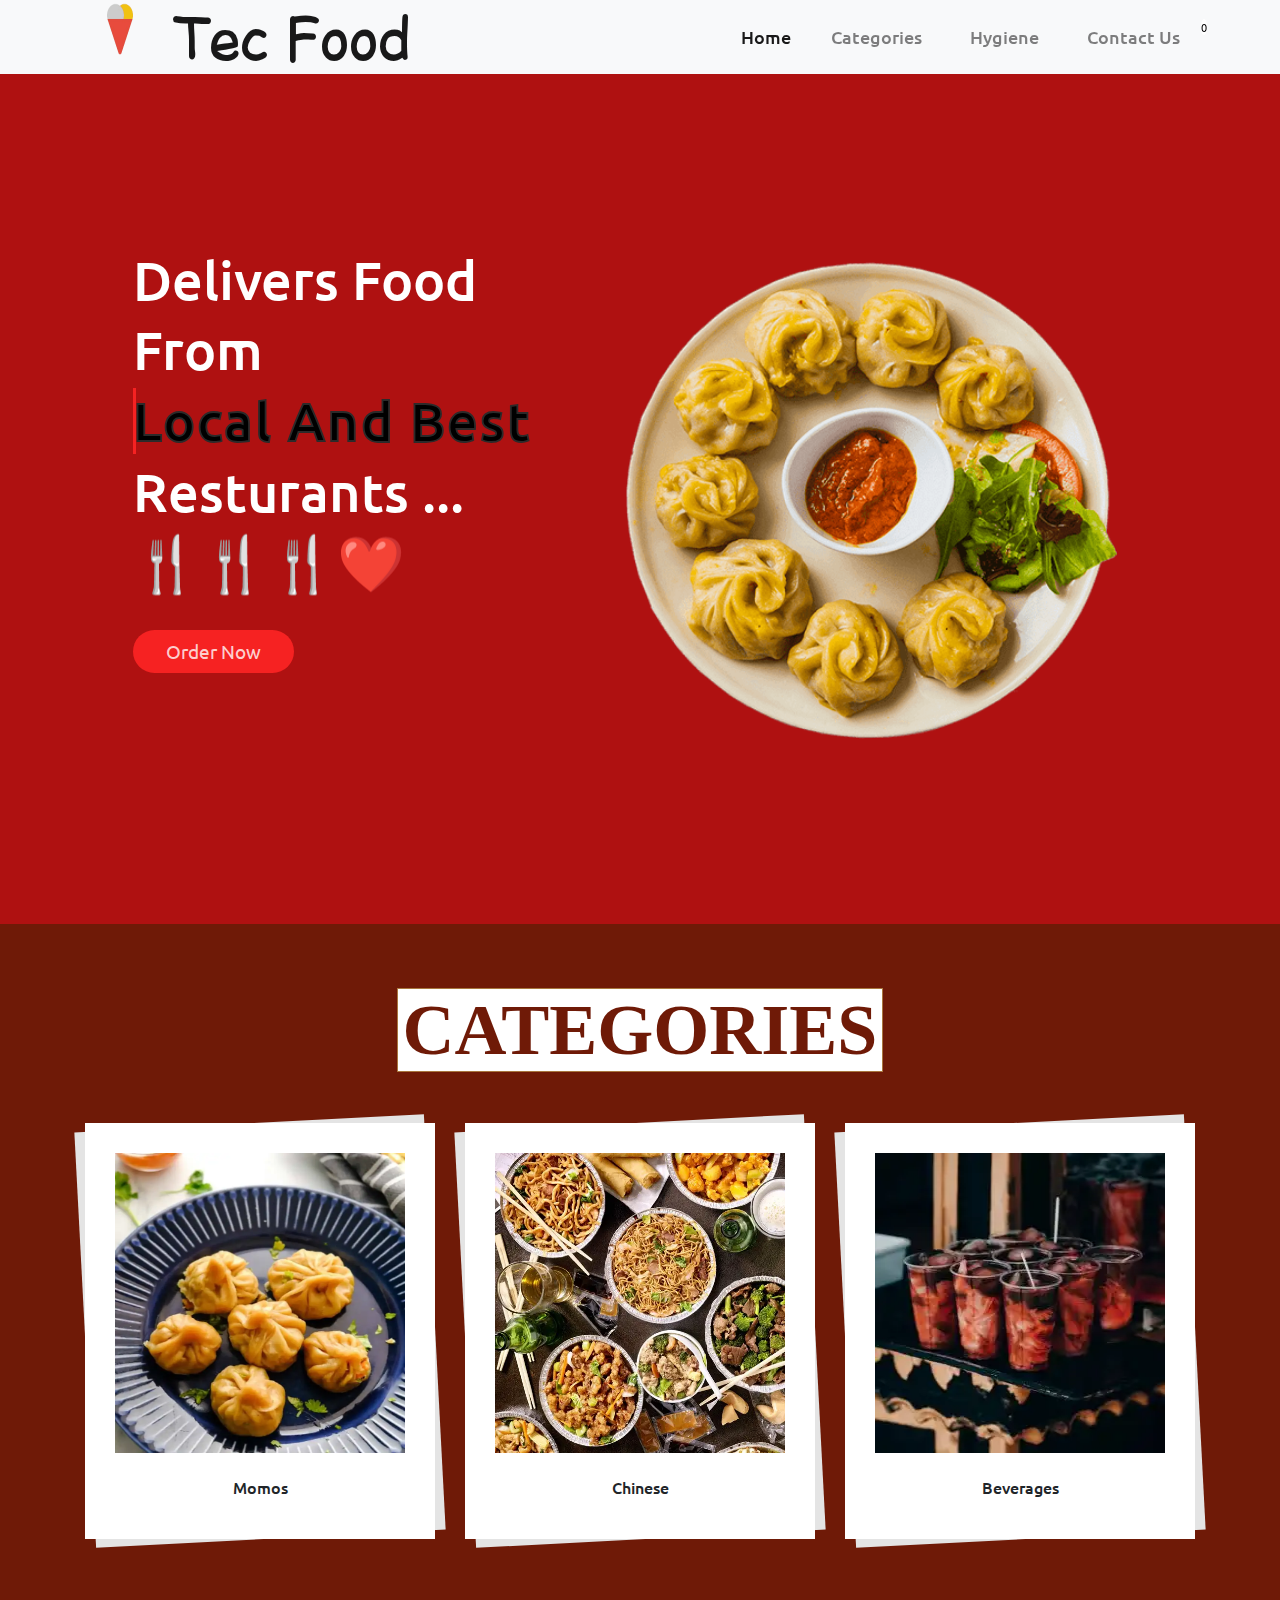
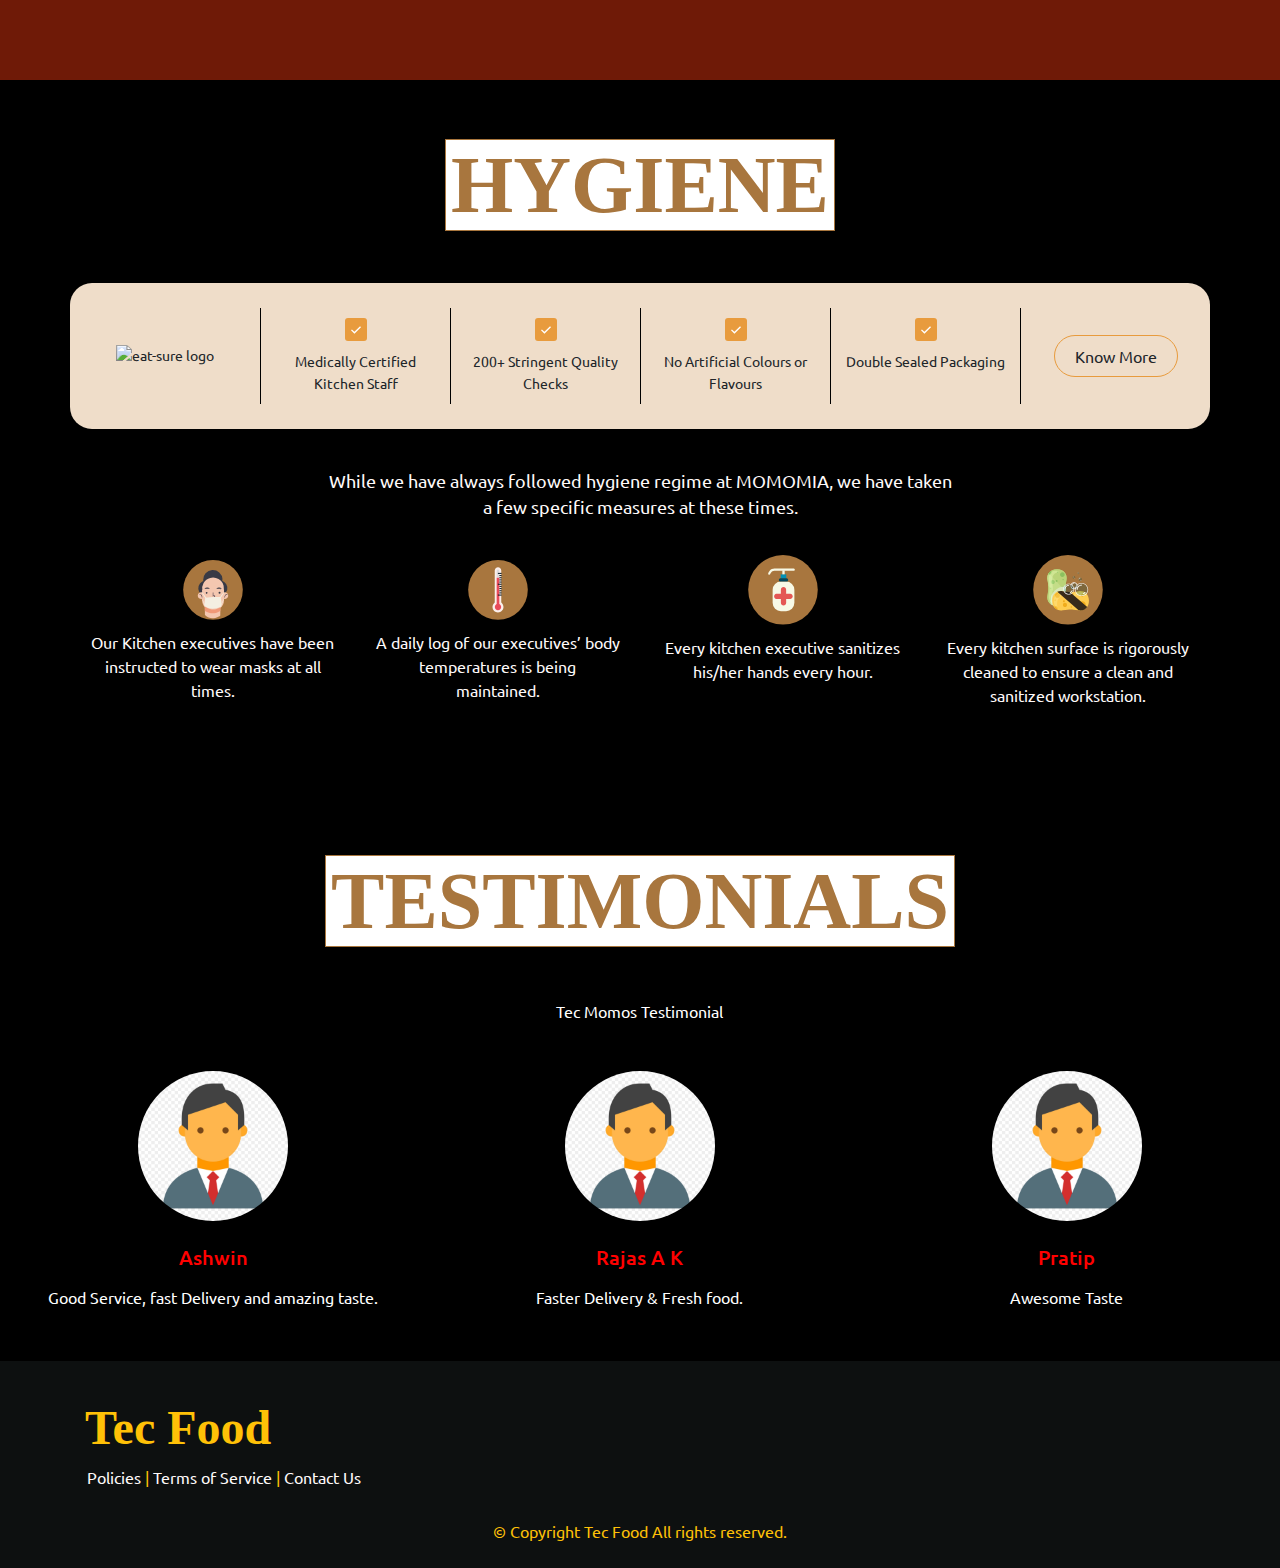
==== index.html @ a956b94e "Add files via upload" ====
<!DOCTYPE html>
<html lang="en" dir="ltr">
  <head>
    <title>Tec Food</title>
    <link
      rel="shortcut icon"
      href="images/FOOD LOGO.gif"
      type="image/x-icon"
    />

    <!-- META -->
    <meta charset="utf-8" />
    <meta
      name="viewport"
      content="width=device-width, initial-scale=1, shrink-to-fit=no"
    />
    <meta
      name="Tec Food"
      content="Author: Vishwanath Tanmai, Illustrator: Font Awesome and Flat Icon, Category: Food Application, Open Source: Yes"
    />
    <meta name="description" content="Food Ordering Website. The 'Tec Momos' has
    been practiced to override the prevalent problems in manual systems. This
    website is compatible to finalize and, in some cases, reduces the
    difficulties faced by this existing system.>
    <meta name="robots" content="all" />
    <meta name="googlebot" content="all" />

    <!-- GOOGLE FONTS -->
    <link
      href="https://fonts.googleapis.com/css2?family=Marck+Script&family=Ubuntu:wght@400;500;700&display=swap"
      rel="stylesheet"
    />

    <!-- CDN FONTS  -->
    <link href="https://fonts.cdnfonts.com/css/elinga" rel="stylesheet" />

    <!-- FONTAWESOME -->
    <link
      rel="stylesheet"
      href="https://cdnjs.cloudflare.com/ajax/libs/font-awesome/5.13.0/css/all.min.css"
      integrity="sha256-h20CPZ0QyXlBuAw7A+KluUYx/3pK+c7lYEpqLTlxjYQ="
      crossorigin="anonymous"
    />

    <!-- BOOTSTRAP -->
    <link
      rel="stylesheet"
      href="https://stackpath.bootstrapcdn.com/bootstrap/4.4.1/css/bootstrap.min.css"
      integrity="sha384-Vkoo8x4CGsO3+Hhxv8T/Q5PaXtkKtu6ug5TOeNV6gBiFeWPGFN9MuhOf23Q9Ifjh"
      crossorigin="anonymous"
    />

    <!-- CSS -->
    <link href="https://copyfonts.com/fonts/attari-salees.html" />
    <link rel="stylesheet" href="./styles.css" />
  </head>

  <body>
<!--     This is the Loader -->
    <div id="loading">
      <img
        id="loading-image"
        src="./images/FOOD-LOGO-unscreen.gif"
        alt="Loading..."
      />
    </div>

    <nav class="navbar navbar-expand-lg navbar-light bg-light fixed-top">
      <div class="container">
        <!-- CODE FOR NAVIGATION BAR -->
        <ul class="px-0 mx-0">
          <img
            src="./images/FOOD-LOGO-unscreen.gif"
            height="100px"
            width="100px"
            alt="navbar-logo"
          />
        </ul>
        <a class="navbar-brand" href="index.html">Tec Food</a>
        <button
          class="navbar-toggler"
          type="button"
          data-toggle="collapse"
          data-target="#navbarSupportedContent"
          aria-controls="navbarSupportedContent"
          aria-expanded="false"
          aria-label="Toggle navigation"
        >
          <span class="navbar-toggler-icon"></span>
        </button>

        <div class="collapse navbar-collapse" id="navbarSupportedContent">
          <ul class="navbar-nav ml-auto">
            <li class="nav-item active">
              <a class="nav-link px-3" href="#"
                >Home <span class="sr-only">(current)</span></a
              >
            </li>
            <li class="nav-item">
              <a class="nav-link px-4" href="#categorySection">Categories</a>
            </li>
            <li class="nav-item">
              <a class="nav-link px-4" href="#healthySection">Hygiene</a>
            </li>
            <li class="nav-item">
              <a class="nav-link px-4" href="contactus.html">Contact Us</a>
            </li>
          </ul>
        </div> 
        <div id="shoppingclass" data-toggle="modal" data-target="#exampleModal">
          <i class="fas fa-shopping-cart" id="cart"></i>
          <span class="shoppingCartAfter" id="zero">0</span>
        </div>
      </div>
    </nav>

    <a id="scrollToTop" class="btn"><i class="fas fa-caret-up"></i></a>
<div id="main">
    <div class="container home-container">
      <section id="homeSection" class="d-flex justify-content-center">
        <div class="row homeRow">
          <div class="col-lg-6 homeTxtCol">
            <h1 class="homeHeading">
              Delivers Food From<br />
              <span data-text="Local And Best">Local And Best</span>
              <br />
              Resturants ... 🍴🍴🍴❤️
            </h1>
            <br />
            <div class="homeBtnDiv">
              <a href="#categorySection" class="btn homeBtn">Order Now</a>
            </div>
          </div>
          <div class="col-lg-6 homeImgCol">
            <img class="homeImg" src="./images/momoss.png" alt="momos" />
          </div>
        </div>
      </section>
    </div>

    <br />
<!-- Category section starts here -->
    <section id="categorySection">
      <div class="container">
        <h1>
          <span><b>CATEGORIES</b></span>
        </h1>
        <div class="row gutters-40">
          <div class="col-lg-4 col-sm-4 col-4">
            <div class="product-box-layout4 momos">
              <div class="item-figure">
                <img
                  src="./images/momos.webp"
                  alt="Category"
                  width="100%"
                  height="100%"
                />
              </div>
              <div class="item-content">
                <h2 class="card-title">Momos</h2>
              </div>
            </div>
          </div>

          <div class="col-lg-4 col-sm-4 col-4">
            <div class="product-box-layout4 chinese">
              <div class="item-figure">
                <img
                  src="./images/chinese.webp"
                  alt="Category"
                  width="100%"
                  height="100%"
                />
              </div>
              <div class="item-content">
                <h2 class="card-title">Chinese</h2>
              </div>
            </div>
          </div>

          <div class="col-lg-4 col-sm-4 col-4">
            <div class="product-box-layout4 beverages">
              <div class="item-figure">
                <img
                  src="./images/beverages-updated.webp"
                  alt="Category"
                  width="100%"
                  height="100%"
                />
              </div>
              <div class="item-content">
                <h2 class="card-title">Beverages</h2>
              </div>
            </div>
          </div>
        </div>

        <!-- MENU STARTS HERE -->
        <div class="menuDiv">
          <!-- MODAL -->
          <div
            class="modal fade"
            id="exampleModal"
            tabindex="-1"
            role="dialog"
            aria-labelledby="exampleModalLabel"
            aria-hidden="true"
          >
            <div class="modal-dialog" role="document">
              <div class="modal-content">
                <div class="modal-header">
                  <h5 class="modal-title" id="exampleModalLabel">Cart</h5>
                  <button
                    type="button"
                    class="close"
                    data-dismiss="modal"
                    aria-label="Close"
                  >
                    <span aria-hidden="true">&times;</span>
                  </button>
                </div>
                <div class="modal-body">
                  <div class="container-fluid">
                    <div class="row paymentInfoRow">
                      <div class="col paymentInfo">
                        <span class="checkIcon"
                          ><i class="fas fa-check-circle"></i
                        ></span>
                        Select Menu
                      </div>
                      <div class="col paymentInfo">
                        <span class="checkIcon"
                          ><i class="fa-brands fa-whatsapp"></i
                        ></span>
                        Place order via Whatsapp
                      </div>
                      <div class="col paymentInfo">
                        <span class="checkIcon"
                          ><i class="fa-brands fa-google-pay"></i>
                        </span>
                        Pay using Google Pay.
                      </div>
                    </div>

                    <hr class="cartHr" />

                    <div class="cartContentDiv">
                      <h1>Your Cart is Empty</h1>
                    </div>

                    <div class="userInfoDiv">
                      <div class="mb-3 px-2">
                        <label for="address">Address *</label> <br />
                        <textarea
                          type="text"
                          class="form-control"
                          id="address"
                        ></textarea>
                      </div>
                      <div class="mb-3 px-2">
                        <label for="note">Note (optional)</label> <br />
                        <textarea
                          type="text"
                          class="form-control"
                          id="note"
                        ></textarea>
                      </div>
                    </div>
                  </div>
                </div>
                <div class="modal-footer">
                  <div class="totalAmountDiv"></div>
                  <button
                    type="button"
                    class="btn btn-secondary"
                    onclick="location.reload()"
                  >
                    Clear Cart
                  </button>
                  <a class="btn btn-primary" onclick="openWhatsapp()">
                    Order Now
                  </a>
                </div>
              </div>
            </div>
          </div>

          <div id="momos">
            <div class="row menuHeading">
              <div class="col-12">
                <h1>Momos</h1>
              </div>
            </div>
            <div class="row">
              <div class="col-sm-6 col-12">
                <div class="card">
                  <h2 class="card-title">Steamed Momos</h2>
                  <div class="card-body">
                    <div class="row foodItem">
                      <div class="col-9 foodItemName">
                        <p>
                          Veggie Momo
                          <span>
                            <img
                              class="vegIcon"
                              src="./images/veg.webp"
                              alt="veg-icon"
                            />
                          </span>
                        </p>
                        <p class="text-muted-small">
                          <b>₹</b> 80
                        </p>
                      </div>
                      <div class="col-3 addCol">
                        <span class="menuBtn minus"
                          ><i class="fas fa-minus"></i
                        ></span>
                        <span class="quantity">0</span>
                        <span class="menuBtn plus"
                          ><i class="fas fa-plus"></i
                        ></span>
                      </div>
                    </div>
                    <hr class="foodItemHr" />

                    <div class="row foodItem">
                      <div class="col-9 foodItemName">
                        <p>
                          Paneer Momo
                          <span>
                            <img
                              class="vegIcon"
                              src="./images/veg.webp"
                              alt="veg-icon"
                            />
                          </span>
                        </p>
                        <p class="text-muted-small">
                          <b>₹</b> 90
                        </p>
                      </div>
                      <div class="col-3 addCol">
                        <span class="menuBtn minus"
                          ><i class="fas fa-minus"></i
                        ></span>
                        <span class="quantity">0</span>
                        <span class="menuBtn plus"
                          ><i class="fas fa-plus"></i
                        ></span>
                      </div>
                    </div>
                    <hr class="foodItemHr" />

                    <div class="row foodItem">
                      <div class="col-9 foodItemName">
                        <p>
                          Mushroom Momo
                          <span>
                            <img
                              class="vegIcon"
                              src="./images/veg.webp"
                              alt="veg-icon"
                            />
                          </span>
                        </p>
                        <p class="text-muted-small">
                          <b>₹</b> 115
                        </p>
                      </div>
                      <div class="col-3 addCol">
                        <span class="menuBtn minus"
                          ><i class="fas fa-minus"></i
                        ></span>
                        <span class="quantity">0</span>
                        <span class="menuBtn plus"
                          ><i class="fas fa-plus"></i
                        ></span>
                      </div>
                    </div>
                    <hr class="foodItemHr" />

                    <div class="row foodItem">
                      <div class="col-9 foodItemName">
                        <p>
                          Corn and Cheese Momo
                          <span>
                            <img
                              class="vegIcon"
                              src="./images/veg.webp"
                              alt="veg-icon"
                            />
                          </span>
                        </p>
                        <p class="text-muted-small">
                          <b>₹</b> 130
                        </p>
                      </div>
                      <div class="col-3 addCol">
                        <span class="menuBtn minus"
                          ><i class="fas fa-minus"></i
                        ></span>
                        <span class="quantity">0</span>
                        <span class="menuBtn plus"
                          ><i class="fas fa-plus"></i
                        ></span>
                      </div>
                    </div>
                    <hr class="foodItemHr" />

                    <div class="row foodItem">
                      <div class="col-9 foodItemName">
                        <p>
                          Chicken Momo
                          <span>
                            <img
                              class="nonVegIcon"
                              src="./images/non-veg.webp"
                              alt="non-veg icon"
                            />
                          </span>
                        </p>
                        <p class="text-muted-small">
                          <b>₹</b> 90
                        </p>
                      </div>
                      <div class="col-3 addCol">
                        <span class="menuBtn minus"
                          ><i class="fas fa-minus"></i
                        ></span>
                        <span class="quantity">0</span>
                        <span class="menuBtn plus"
                          ><i class="fas fa-plus"></i
                        ></span>
                      </div>
                    </div>
                    <hr class="foodItemHr" />

                    <div class="row foodItem">
                      <div class="col-9 foodItemName">
                        <p>
                          Chicken Schezwan Momo
                          <span>
                            <img
                              class="nonVegIcon"
                              src="./images/non-veg.webp"
                              alt="non-veg icon"
                            />
                          </span>
                        </p>
                        <p class="text-muted-small">
                          <b>₹</b> 130
                        </p>
                      </div>
                      <div class="col-3 addCol">
                        <span class="menuBtn minus"
                          ><i class="fas fa-minus"></i
                        ></span>
                        <span class="quantity">0</span>
                        <span class="menuBtn plus"
                          ><i class="fas fa-plus"></i
                        ></span>
                      </div>
                    </div>
                    <hr class="foodItemHr" />

                    <div class="row foodItem">
                      <div class="col-9 foodItemName">
                        <p>
                          Chicken and Cheese Momo
                          <span>
                            <img
                              class="nonVegIcon"
                              src="./images/non-veg.webp"
                              alt="non-veg icon"
                            />
                          </span>
                        </p>
                        <p class="text-muted-small">
                          <b>₹</b> 140
                        </p>
                      </div>
                      <div class="col-3 addCol">
                        <span class="menuBtn minus"
                          ><i class="fas fa-minus"></i
                        ></span>
                        <span class="quantity">0</span>
                        <span class="menuBtn plus"
                          ><i class="fas fa-plus"></i
                        ></span>
                      </div>
                    </div>
                    <hr class="foodItemHr" />

                    <div class="row foodItem">
                      <div class="col-9 foodItemName">
                        <p>
                          Fish Momo
                          <span>
                            <img
                              class="nonVegIcon"
                              src="./images/non-veg.webp"
                              alt="non-veg icon"
                            />
                          </span>
                        </p>
                        <p class="text-muted-small">
                          <b>₹</b> 130
                        </p>
                      </div>
                      <div class="col-3 addCol">
                        <span class="menuBtn minus"
                          ><i class="fas fa-minus"></i
                        ></span>
                        <span class="quantity">0</span>
                        <span class="menuBtn plus"
                          ><i class="fas fa-plus"></i
                        ></span>
                      </div>
                    </div>
                  </div>
                </div>
              </div>

              <div class="col-sm-6 col-12">
                <div class="card">
                  <h2 class="card-title">Fried Momos</h2>
                  <div class="card-body">
                    <div class="row foodItem">
                      <div class="col-9 foodItemName">
                        <p>
                          Veggie Fried Momo
                          <span>
                            <img
                              class="vegIcon"
                              src="./images/veg.webp"
                              alt="veg-icon"
                            />
                          </span>
                        </p>
                        <p class="text-muted-small">
                          <b>₹</b> 125
                        </p>
                      </div>
                      <div class="col-3 addCol">
                        <span class="menuBtn minus"
                          ><i class="fas fa-minus"></i
                        ></span>
                        <span class="quantity">0</span>
                        <span class="menuBtn plus"
                          ><i class="fas fa-plus"></i
                        ></span>
                      </div>
                    </div>
                    <hr class="foodItemHr" />

                    <div class="row foodItem">
                      <div class="col-9 foodItemName">
                        <p>
                          Paneer Fried Momo
                          <span>
                            <img
                              class="vegIcon"
                              src="./images/veg.webp"
                              alt="veg-icon"
                            />
                          </span>
                        </p>
                        <p class="text-muted-small">
                          <b>₹</b> 135
                        </p>
                      </div>
                      <div class="col-3 addCol">
                        <span class="menuBtn minus"
                          ><i class="fas fa-minus"></i
                        ></span>
                        <span class="quantity">0</span>
                        <span class="menuBtn plus"
                          ><i class="fas fa-plus"></i
                        ></span>
                      </div>
                    </div>
                    <hr class="foodItemHr" />

                    <div class="row foodItem">
                      <div class="col-9 foodItemName">
                        <p>
                          Mushroom Fried Momo
                          <span>
                            <img
                              class="vegIcon"
                              src="./images/veg.webp"
                              alt="veg-icon"
                            />
                          </span>
                        </p>
                        <p class="text-muted-small">
                          <b>₹</b> 145
                        </p>
                      </div>
                      <div class="col-3 addCol">
                        <span class="menuBtn minus"
                          ><i class="fas fa-minus"></i
                        ></span>
                        <span class="quantity">0</span>
                        <span class="menuBtn plus"
                          ><i class="fas fa-plus"></i
                        ></span>
                      </div>
                    </div>
                    <hr class="foodItemHr" />

                    <div class="row foodItem">
                      <div class="col-9 foodItemName">
                        <p>
                          Corn Cheese Fried Momo
                          <span>
                            <img
                              class="vegIcon"
                              src="./images/veg.webp"
                              alt="veg-icon"
                            />
                          </span>
                        </p>
                        <p class="text-muted-small">
                          <b>₹</b> 160
                        </p>
                      </div>
                      <div class="col-3 addCol">
                        <span class="menuBtn minus"
                          ><i class="fas fa-minus"></i
                        ></span>
                        <span class="quantity">0</span>
                        <span class="menuBtn plus"
                          ><i class="fas fa-plus"></i
                        ></span>
                      </div>
                    </div>
                    <hr class="foodItemHr" />

                    <div class="row foodItem">
                      <div class="col-9 foodItemName">
                        <p>
                          Chicken Fried Momo
                          <span>
                            <img
                              class="nonVegIcon"
                              src="./images/non-veg.webp"
                              alt="non-veg icon"
                            />
                          </span>
                        </p>
                        <p class="text-muted-small">
                          <b>₹</b> 135
                        </p>
                      </div>
                      <div class="col-3 addCol">
                        <span class="menuBtn minus"
                          ><i class="fas fa-minus"></i
                        ></span>
                        <span class="quantity">0</span>
                        <span class="menuBtn plus"
                          ><i class="fas fa-plus"></i
                        ></span>
                      </div>
                    </div>
                    <hr class="foodItemHr" />

                    <div class="row foodItem">
                      <div class="col-9 foodItemName">
                        <p>
                          Chicken Schezwan Fried Momo
                          <span>
                            <img
                              class="nonVegIcon"
                              src="./images/non-veg.webp"
                              alt="non-veg icon"
                            />
                          </span>
                        </p>
                        <p class="text-muted-small">
                          <b>₹</b> 155
                        </p>
                      </div>
                      <div class="col-3 addCol">
                        <span class="menuBtn minus"
                          ><i class="fas fa-minus"></i
                        ></span>
                        <span class="quantity">0</span>
                        <span class="menuBtn plus"
                          ><i class="fas fa-plus"></i
                        ></span>
                      </div>
                    </div>
                    <hr class="foodItemHr" />

                    <div class="row foodItem">
                      <div class="col-9 foodItemName">
                        <p>
                          Chicken Cheese Fried Momo
                          <span>
                            <img
                              class="nonVegIcon"
                              src="./images/non-veg.webp"
                              alt="non-veg icon"
                            />
                          </span>
                        </p>
                        <p class="text-muted-small">
                          <b>₹</b> 170
                        </p>
                      </div>
                      <div class="col-3 addCol">
                        <span class="menuBtn minus"
                          ><i class="fas fa-minus"></i
                        ></span>
                        <span class="quantity">0</span>
                        <span class="menuBtn plus"
                          ><i class="fas fa-plus"></i
                        ></span>
                      </div>
                    </div>
                    <hr class="foodItemHr" />

                    <div class="row foodItem">
                      <div class="col-9 foodItemName">
                        <p>
                          Fish Fried Momo
                          <span>
                            <img
                              class="nonVegIcon"
                              src="./images/non-veg.webp"
                              alt="non-veg icon"
                            />
                          </span>
                        </p>
                        <p class="text-muted-small">
                          <b>₹</b> 155
                        </p>
                      </div>
                      <div class="col-3 addCol">
                        <span class="menuBtn minus"
                          ><i class="fas fa-minus"></i
                        ></span>
                        <span class="quantity">0</span>
                        <span class="menuBtn plus"
                          ><i class="fas fa-plus"></i
                        ></span>
                      </div>
                    </div>
                  </div>
                </div>
              </div>
            </div>

            <div class="row checkOutRow">
              <button
                type="button"
                class="btn knowMoreBtn"
                data-toggle="modal"
                data-target="#exampleModal"
              >
                <i class="fas fa-shopping-cart"></i> Go to Cart
              </button>
            </div>
          </div>

          <div id="chinese">
            <div class="row menuHeading">
              <div class="col-12">
                <h1>Chinese</h1>
              </div>
              <!-- Button trigger modal -->
              <span
                class="shoppingCart"
                data-toggle="modal"
                data-target="#exampleModal"
              >
                <i class="fas fa-shopping-cart"></i>
                <span class="shoppingCartAfter">0</span>
              </span>
            </div>
            <div class="row">
              <div class="col-lg-4 col-sm-6 col-12">
                <div class="card">
                  <h2 class="card-title">Rice and Noodles</h2>
                  <div class="card-body">
                    <div class="row foodItem">
                      <div class="col-9 foodItemName">
                        <p>
                          Veg Hakka Noodles
                          <span>
                            <img
                              class="vegIcon"
                              src="./images/veg.webp"
                              alt="veg-icon"
                            />
                          </span>
                        </p>
                        <p class="text-muted-small">
                          <b>₹</b> 200
                        </p>
                      </div>
                      <div class="col-3 addCol">
                        <span class="menuBtn minus"
                          ><i class="fas fa-minus"></i
                        ></span>
                        <span class="quantity">0</span>
                        <span class="menuBtn plus"
                          ><i class="fas fa-plus"></i
                        ></span>
                      </div>
                    </div>
                    <hr class="foodItemHr" />

                    <div class="row foodItem">
                      <div class="col-9 foodItemName">
                        <p>
                          Chilli Garlic Noodles
                          <span>
                            <img
                              class="vegIcon"
                              src="./images/veg.webp"
                              alt="veg-icon"
                            />
                          </span>
                        </p>
                        <p class="text-muted-small">
                          <b>₹</b> 210
                        </p>
                      </div>
                      <div class="col-3 addCol">
                        <span class="menuBtn minus"
                          ><i class="fas fa-minus"></i
                        ></span>
                        <span class="quantity">0</span>
                        <span class="menuBtn plus"
                          ><i class="fas fa-plus"></i
                        ></span>
                      </div>
                    </div>
                    <hr class="foodItemHr" />

                    <div class="row foodItem">
                      <div class="col-9 foodItemName">
                        <p>
                          Steamed Rice<span>
                            <img
                              class="vegIcon"
                              src="./images/veg.webp"
                              alt="veg-icon"
                            />
                          </span>
                        </p>
                        <p class="text-muted-small">
                          <b>₹</b> 190
                        </p>
                      </div>
                      <div class="col-3 addCol">
                        <span class="menuBtn minus"
                          ><i class="fas fa-minus"></i
                        ></span>
                        <span class="quantity">0</span>
                        <span class="menuBtn plus"
                          ><i class="fas fa-plus"></i
                        ></span>
                      </div>
                    </div>
                    <hr class="foodItemHr" />

                    <div class="row foodItem">
                      <div class="col-9 foodItemName">
                        <p>
                          Corn Fried Rice
                          <span>
                            <img
                              class="vegIcon"
                              src="./images/veg.webp"
                              alt="veg-icon"
                            />
                          </span>
                        </p>
                        <p class="text-muted-small">
                          <b>₹</b> 230
                        </p>
                      </div>
                      <div class="col-3 addCol">
                        <span class="menuBtn minus"
                          ><i class="fas fa-minus"></i
                        ></span>
                        <span class="quantity">0</span>
                        <span class="menuBtn plus"
                          ><i class="fas fa-plus"></i
                        ></span>
                      </div>
                    </div>
                    <hr class="foodItemHr" />

                    <div class="row foodItem">
                      <div class="col-9 foodItemName">
                        <p>
                          Chicken Hakka Noodles
                          <span>
                            <img
                              class="nonVegIcon"
                              src="./images/non-veg.webp"
                              alt="non-veg icon"
                            />
                          </span>
                        </p>
                        <p class="text-muted-small">
                          <b>₹</b> 220
                        </p>
                      </div>
                      <div class="col-3 addCol">
                        <span class="menuBtn minus"
                          ><i class="fas fa-minus"></i
                        ></span>
                        <span class="quantity">0</span>
                        <span class="menuBtn plus"
                          ><i class="fas fa-plus"></i
                        ></span>
                      </div>
                    </div>
                    <hr class="foodItemHr" />

                    <div class="row foodItem">
                      <div class="col-9 foodItemName">
                        <p>
                          Chicken Garlic Noodles
                          <span>
                            <img
                              class="nonVegIcon"
                              src="./images/non-veg.webp"
                              alt="non-veg icon"
                            />
                          </span>
                        </p>
                        <p class="text-muted-small">
                          <b>₹</b> 230
                        </p>
                      </div>
                      <div class="col-3 addCol">
                        <span class="menuBtn minus"
                          ><i class="fas fa-minus"></i
                        ></span>
                        <span class="quantity">0</span>
                        <span class="menuBtn plus"
                          ><i class="fas fa-plus"></i
                        ></span>
                      </div>
                    </div>
                    <hr class="foodItemHr" />

                    <div class="row foodItem">
                      <div class="col-9 foodItemName">
                        <p>
                          Chicken Fried Rice
                          <span>
                            <img
                              class="nonVegIcon"
                              src="./images/non-veg.webp"
                              alt="non-veg icon"
                            />
                          </span>
                        </p>
                        <p class="text-muted-small">
                          <b>₹</b> 230
                        </p>
                      </div>
                      <div class="col-3 addCol">
                        <span class="menuBtn minus"
                          ><i class="fas fa-minus"></i
                        ></span>
                        <span class="quantity">0</span>
                        <span class="menuBtn plus"
                          ><i class="fas fa-plus"></i
                        ></span>
                      </div>
                    </div>
                    <hr class="foodItemHr" />

                    <div class="row foodItem">
                      <div class="col-9 foodItemName">
                        <p>
                          Mix Meat Fried Rice
                          <span>
                            <img
                              class="nonVegIcon"
                              src="./images/non-veg.webp"
                              alt="non-veg icon"
                            />
                          </span>
                        </p>
                        <p class="text-muted-small">
                          <b>₹</b> 300
                        </p>
                      </div>
                      <div class="col-3 addCol">
                        <span class="menuBtn minus"
                          ><i class="fas fa-minus"></i
                        ></span>
                        <span class="quantity">0</span>
                        <span class="menuBtn plus"
                          ><i class="fas fa-plus"></i
                        ></span>
                      </div>
                    </div>
                  </div>
                </div>
              </div>

              <div class="col-lg-4 col-sm-6 col-12">
                <div class="card">
                  <h2 class="card-title">Appetizers</h2>
                  <div class="card-body">
                    <div class="row foodItem">
                      <div class="col-9 foodItemName">
                        <p>
                          Chilli Potato<span>
                            <img
                              class="vegIcon"
                              src="./images/veg.webp"
                              alt="veg-icon"
                            />
                          </span>
                        </p>
                        <p class="text-muted-small">
                          <b>₹</b> 250
                        </p>
                      </div>
                      <div class="col-3 addCol">
                        <span class="menuBtn minus"
                          ><i class="fas fa-minus"></i
                        ></span>
                        <span class="quantity">0</span>
                        <span class="menuBtn plus"
                          ><i class="fas fa-plus"></i
                        ></span>
                      </div>
                    </div>
                    <hr class="foodItemHr" />

                    <div class="row foodItem">
                      <div class="col-9 foodItemName">
                        <p>
                          Veg Spring Roll
                          <span>
                            <img
                              class="vegIcon"
                              src="./images/veg.webp"
                              alt="veg-icon"
                            />
                          </span>
                        </p>
                        <p class="text-muted-small">
                          <b>₹</b> 270
                        </p>
                      </div>
                      <div class="col-3 addCol">
                        <span class="menuBtn minus"
                          ><i class="fas fa-minus"></i
                        ></span>
                        <span class="quantity">0</span>
                        <span class="menuBtn plus"
                          ><i class="fas fa-plus"></i
                        ></span>
                      </div>
                    </div>
                    <hr class="foodItemHr" />

                    <div class="row foodItem">
                      <div class="col-9 foodItemName">
                        <p>
                          Chilli Paneer
                          <span>
                            <img
                              class="vegIcon"
                              src="./images/veg.webp"
                              alt="veg-icon"
                            />
                          </span>
                        </p>
                        <p class="text-muted-small">
                          <b>₹</b> 280
                        </p>
                      </div>
                      <div class="col-3 addCol">
                        <span class="menuBtn minus"
                          ><i class="fas fa-minus"></i
                        ></span>
                        <span class="quantity">0</span>
                        <span class="menuBtn plus"
                          ><i class="fas fa-plus"></i
                        ></span>
                      </div>
                    </div>
                    <hr class="foodItemHr" />

                    <div class="row foodItem">
                      <div class="col-9 foodItemName">
                        <p>
                          Chicken Spring Roll
                          <span>
                            <img
                              class="nonVegIcon"
                              src="./images/non-veg.webp"
                              alt="non-veg icon"
                            />
                          </span>
                        </p>
                        <p class="text-muted-small">
                          <b>₹</b> 300
                        </p>
                      </div>
                      <div class="col-3 addCol">
                        <span class="menuBtn minus"
                          ><i class="fas fa-minus"></i
                        ></span>
                        <span class="quantity">0</span>
                        <span class="menuBtn plus"
                          ><i class="fas fa-plus"></i
                        ></span>
                      </div>
                    </div>
                    <hr class="foodItemHr" />

                    <div class="row foodItem">
                      <div class="col-9 foodItemName">
                        <p>
                          Crispy Honey Chicken<span>
                            <img
                              class="nonVegIcon"
                              src="./images/non-veg.webp"
                              alt="non-veg icon"
                            />
                          </span>
                        </p>
                        <p class="text-muted-small">
                          <b>₹</b> 350
                        </p>
                      </div>
                      <div class="col-3 addCol">
                        <span class="menuBtn minus"
                          ><i class="fas fa-minus"></i
                        ></span>
                        <span class="quantity">0</span>
                        <span class="menuBtn plus"
                          ><i class="fas fa-plus"></i
                        ></span>
                      </div>
                    </div>
                    <hr class="foodItemHr" />
                    <div class="row foodItem">
                      <div class="col-9 foodItemName">
                        <p>
                          Cantonese Spring Rolls<span>
                            <img
                              class="nonVegIcon"
                              src="./images/non-veg.webp"
                              alt="non-veg icon"
                            />
                          </span>
                        </p>
                        <p class="text-muted-small">
                          <b>₹</b> 400
                        </p>
                      </div>
                      <div class="col-3 addCol">
                        <span class="menuBtn minus"
                          ><i class="fas fa-minus"></i
                        ></span>
                        <span class="quantity">0</span>
                        <span class="menuBtn plus"
                          ><i class="fas fa-plus"></i
                        ></span>
                      </div>
                    </div>
                    <hr class="foodItemHr" />

                    <div class="row foodItem">
                      <div class="col-9 foodItemName">
                        <p>
                          Baked Chicken Wings<span>
                            <img
                              class="nonVegIcon"
                              src="./images/non-veg.webp"
                              alt="non-veg icon"
                            />
                          </span>
                        </p>
                        <p class="text-muted-small">
                          <b>₹</b> 420
                        </p>
                      </div>
                      <div class="col-3 addCol">
                        <span class="menuBtn minus"
                          ><i class="fas fa-minus"></i
                        ></span>
                        <span class="quantity">0</span>
                        <span class="menuBtn plus"
                          ><i class="fas fa-plus"></i
                        ></span>
                      </div>
                    </div>
                    <hr class="foodItemHr" />

                    <div class="row foodItem">
                      <div class="col-9 foodItemName">
                        <p>
                          Crab Rangoon<span>
                            <img
                              class="nonVegIcon"
                              src="./images/non-veg.webp"
                              alt="non-veg icon"
                            />
                          </span>
                        </p>
                        <p class="text-muted-small">
                          <b>₹</b> 540
                        </p>
                      </div>
                      <div class="col-3 addCol">
                        <span class="menuBtn minus"
                          ><i class="fas fa-minus"></i
                        ></span>
                        <span class="quantity">0</span>
                        <span class="menuBtn plus"
                          ><i class="fas fa-plus"></i
                        ></span>
                      </div>
                    </div>

                    <div class="row foodItem"></div>
                  </div>
                </div>
              </div>

              <div class="col">
                <div class="card">
                  <h2 class="card-title">Main Course</h2>
                  <div class="card-body">
                    <div class="row foodItem">
                      <div class="col-9 foodItemName">
                        <p>
                          Veg Garlic Sauce<span>
                            <img
                              class="vegIcon"
                              src="./images/veg.webp"
                              alt="veg-icon"
                            />
                          </span>
                        </p>
                        <p class="text-muted-small">
                          <b>₹</b> 350
                        </p>
                      </div>
                      <div class="col-3 addCol">
                        <span class="menuBtn minus"
                          ><i class="fas fa-minus"></i
                        ></span>
                        <span class="quantity">0</span>
                        <span class="menuBtn plus"
                          ><i class="fas fa-plus"></i
                        ></span>
                      </div>
                    </div>
                    <hr class="foodItemHr" />

                    <div class="row foodItem">
                      <div class="col-9 foodItemName">
                        <p>
                          Veg Garlic Sauce
                          <span>
                            <img
                              class="vegIcon"
                              src="./images/veg.webp"
                              alt="veg-icon"
                            />
                          </span>
                        </p>
                        <p class="text-muted-small">
                          <b>₹</b> 350
                        </p>
                      </div>
                      <div class="col-3 addCol">
                        <span class="menuBtn minus"
                          ><i class="fas fa-minus"></i
                        ></span>
                        <span class="quantity">0</span>
                        <span class="menuBtn plus"
                          ><i class="fas fa-plus"></i
                        ></span>
                      </div>
                    </div>
                    <hr class="foodItemHr" />

                    <div class="row foodItem">
                      <div class="col-9 foodItemName">
                        <p>
                          Potato Garlic Sauce
                          <span>
                            <img
                              class="vegIcon"
                              src="./images/veg.webp"
                              alt="veg-icon"
                            />
                          </span>
                        </p>
                        <p class="text-muted-small">
                          <b>₹</b> 350
                        </p>
                      </div>
                      <div class="col-3 addCol">
                        <span class="menuBtn minus"
                          ><i class="fas fa-minus"></i
                        ></span>
                        <span class="quantity">0</span>
                        <span class="menuBtn plus"
                          ><i class="fas fa-plus"></i
                        ></span>
                      </div>
                    </div>
                    <hr class="foodItemHr" />

                    <div class="row foodItem">
                      <div class="col-9 foodItemName">
                        <p>
                          Mixed Vegetable Sauce
                          <span>
                            <img
                              class="vegIcon"
                              src="./images/veg.webp"
                              alt="veg-icon"
                            />
                          </span>
                        </p>
                        <p class="text-muted-small">
                          <b>₹</b> 370
                        </p>
                      </div>
                      <div class="col-3 addCol">
                        <span class="menuBtn minus"
                          ><i class="fas fa-minus"></i
                        ></span>
                        <span class="quantity">0</span>
                        <span class="menuBtn plus"
                          ><i class="fas fa-plus"></i
                        ></span>
                      </div>
                    </div>
                    <hr class="foodItemHr" />

                    <div class="row foodItem">
                      <div class="col-9 foodItemName">
                        <p>
                          Stir Fried Asian Green<span>
                            <img
                              class="vegIcon"
                              src="./images/veg.webp"
                              alt="veg-icon"
                            />
                          </span>
                        </p>
                        <p class="text-muted-small">
                          <b>₹</b> 370
                        </p>
                      </div>
                      <div class="col-3 addCol">
                        <span class="menuBtn minus"
                          ><i class="fas fa-minus"></i
                        ></span>
                        <span class="quantity">0</span>
                        <span class="menuBtn plus"
                          ><i class="fas fa-plus"></i
                        ></span>
                      </div>
                    </div>
                    <hr class="foodItemHr" />
                    <div class="row foodItem">
                      <div class="col-9 foodItemName">
                        <p>
                          Burnt Garlic Rice
                          <span>
                            <img
                              class="vegIcon"
                              src="./images/veg.webp"
                              alt="veg-icon"
                            />
                          </span>
                        </p>
                        <p class="text-muted-small">
                          <b>₹</b> 395
                        </p>
                      </div>
                      <div class="col-3 addCol">
                        <span class="menuBtn minus"
                          ><i class="fas fa-minus"></i
                        ></span>
                        <span class="quantity">0</span>
                        <span class="menuBtn plus"
                          ><i class="fas fa-plus"></i
                        ></span>
                      </div>
                    </div>
                    <hr class="foodItemHr" />
                    <div class="row foodItem">
                      <div class="col-9 foodItemName">
                        <p>
                          Creamy Noodles
                          <span>
                            <img
                              class="vegIcon"
                              src="./images/veg.webp"
                              alt="veg-icon"
                            />
                          </span>
                        </p>
                        <p class="text-muted-small">
                          <b>₹</b> 250
                        </p>
                      </div>
                      <div class="col-3 addCol">
                        <span class="menuBtn minus"
                          ><i class="fas fa-minus"></i
                        ></span>
                        <span class="quantity">0</span>
                        <span class="menuBtn plus"
                          ><i class="fas fa-plus"></i
                        ></span>
                      </div>
                    </div>
                    <hr class="foodItemHr" />
                    <div class="row foodItem">
                      <div class="col-9 foodItemName">
                        <p>
                          Shredded Chicken
                          <span>
                            <img
                              class="nonVegIcon"
                              src="./images/non-veg.webp"
                              alt="non-veg icon"
                            />
                          </span>
                        </p>
                        <p class="text-muted-small">
                          <b>₹</b> 640
                        </p>
                      </div>
                      <div class="col-3 addCol">
                        <span class="menuBtn minus"
                          ><i class="fas fa-minus"></i
                        ></span>
                        <span class="quantity">0</span>
                        <span class="menuBtn plus"
                          ><i class="fas fa-plus"></i
                        ></span>
                      </div>
                    </div>
                  </div>
                </div>
              </div>
            </div>

            <div class="row checkOutRow">
              <button
                type="button"
                class="btn knowMoreBtn"
                data-toggle="modal"
                data-target="#exampleModal"
              >
                <i class="fas fa-shopping-cart"></i> Go to Cart
              </button>
            </div>
          </div>

          <div id="beverages">
            <div class="row menuHeading">
              <div class="col-12">
                <h1>Beverages</h1>
              </div>
              <!-- Button trigger modal -->
              <span
                class="shoppingCart"
                data-toggle="modal"
                data-target="#exampleModal"
              >
                <i class="fas fa-shopping-cart"></i>
                <span class="shoppingCartAfter">0</span>
              </span>
            </div>
            <div class="row">
              <div class="col-sm-6 col-12">
                <div class="card">
                  <h2 class="card-title">Soups</h2>
                  <div class="card-body">
                    <div class="row foodItem">
                      <div class="col-9 foodItemName">
                        <p>
                          Veg Manchow
                          <span>
                            <img
                              class="vegIcon"
                              src="./images/veg.webp"
                              alt="veg-icon"
                            />
                          </span>
                        </p>
                        <p class="text-muted-small">
                          <b>₹</b> 150
                        </p>
                      </div>
                      <div class="col-3 addCol">
                        <span class="menuBtn minus"
                          ><i class="fas fa-minus"></i
                        ></span>
                        <span class="quantity">0</span>
                        <span class="menuBtn plus"
                          ><i class="fas fa-plus"></i
                        ></span>
                      </div>
                    </div>
                    <hr class="foodItemHr" />

                    <div class="row foodItem">
                      <div class="col-9 foodItemName">
                        <p>
                          Sweet Corn
                          <span>
                            <img
                              class="vegIcon"
                              src="./images/veg.webp"
                              alt="veg-icon"
                            />
                          </span>
                        </p>
                        <p class="text-muted-small">
                          <b>₹</b> 150
                        </p>
                      </div>
                      <div class="col-3 addCol">
                        <span class="menuBtn minus"
                          ><i class="fas fa-minus"></i
                        ></span>
                        <span class="quantity">0</span>
                        <span class="menuBtn plus"
                          ><i class="fas fa-plus"></i
                        ></span>
                      </div>
                    </div>
                    <hr class="foodItemHr" />

                    <div class="row foodItem">
                      <div class="col-9 foodItemName">
                        <p>
                          Hot 'N' Sour<span>
                            <img
                              class="vegIcon"
                              src="./images/veg.webp"
                              alt="veg-icon"
                            />
                          </span>
                        </p>
                        <p class="text-muted-small">
                          <b>₹</b> 150
                        </p>
                      </div>
                      <div class="col-3 addCol">
                        <span class="menuBtn minus"
                          ><i class="fas fa-minus"></i
                        ></span>
                        <span class="quantity">0</span>
                        <span class="menuBtn plus"
                          ><i class="fas fa-plus"></i
                        ></span>
                      </div>
                    </div>
                    <hr class="foodItemHr" />

                    <div class="row foodItem">
                      <div class="col-9 foodItemName">
                        <p>
                          Chicken Manchow
                          <span>
                            <img
                              class="nonVegIcon"
                              src="./images/non-veg.webp"
                              alt="non-veg icon"
                            />
                          </span>
                        </p>
                        <p class="text-muted-small">
                          <b>₹</b> 170
                        </p>
                      </div>
                      <div class="col-3 addCol">
                        <span class="menuBtn minus"
                          ><i class="fas fa-minus"></i
                        ></span>
                        <span class="quantity">0</span>
                        <span class="menuBtn plus"
                          ><i class="fas fa-plus"></i
                        ></span>
                      </div>
                    </div>
                    <hr class="foodItemHr" />

                    <div class="row foodItem">
                      <div class="col-9 foodItemName">
                        <p>
                          Chicken Sweet Corn
                          <span>
                            <img
                              class="nonVegIcon"
                              src="./images/non-veg.webp"
                              alt="non-veg icon"
                            />
                          </span>
                        </p>
                        <p class="text-muted-small">
                          <b>₹</b> 170
                        </p>
                      </div>
                      <div class="col-3 addCol">
                        <span class="menuBtn minus"
                          ><i class="fas fa-minus"></i
                        ></span>
                        <span class="quantity">0</span>
                        <span class="menuBtn plus"
                          ><i class="fas fa-plus"></i
                        ></span>
                      </div>
                    </div>
                    <hr class="foodItemHr" />

                    <div class="row foodItem">
                      <div class="col-9 foodItemName">
                        <p>
                          Chicken Hot 'N' Sour
                          <span>
                            <img
                              class="nonVegIcon"
                              src="./images/non-veg.webp"
                              alt="non-veg icon"
                            />
                          </span>
                        </p>
                        <p class="text-muted-small">
                          <b>₹</b> 170
                        </p>
                      </div>
                      <div class="col-3 addCol">
                        <span class="menuBtn minus"
                          ><i class="fas fa-minus"></i
                        ></span>
                        <span class="quantity">0</span>
                        <span class="menuBtn plus"
                          ><i class="fas fa-plus"></i
                        ></span>
                      </div>
                    </div>
                  </div>
                </div>
              </div>

              <div class="col-sm-6 col-12">
                <div class="card">
                  <h2 class="card-title">Mocktails</h2>
                  <div class="card-body">
                    <div class="row foodItem">
                      <div class="col-9 foodItemName">
                        <p>Midnight Beauty</p>
                        <p class="text-muted-small">
                          <b>₹</b> 120
                        </p>
                      </div>
                      <div class="col-3 addCol">
                        <span class="menuBtn minus"
                          ><i class="fas fa-minus"></i
                        ></span>
                        <span class="quantity">0</span>
                        <span class="menuBtn plus"
                          ><i class="fas fa-plus"></i
                        ></span>
                      </div>
                    </div>
                    <hr class="foodItemHr" />

                    <div class="row foodItem">
                      <div class="col-9 foodItemName">
                        <p>Mojito</p>
                        <p class="text-muted-small">
                          <b>₹</b> 150
                        </p>
                      </div>
                      <div class="col-3 addCol">
                        <span class="menuBtn minus"
                          ><i class="fas fa-minus"></i
                        ></span>
                        <span class="quantity">0</span>
                        <span class="menuBtn plus"
                          ><i class="fas fa-plus"></i
                        ></span>
                      </div>
                    </div>
                    <hr class="foodItemHr" />

                    <div class="row foodItem">
                      <div class="col-9 foodItemName">
                        <p>Pink Lemonade</p>
                        <p class="text-muted-small">
                          <b>₹</b> 140
                        </p>
                      </div>
                      <div class="col-3 addCol">
                        <span class="menuBtn minus"
                          ><i class="fas fa-minus"></i
                        ></span>
                        <span class="quantity">0</span>
                        <span class="menuBtn plus"
                          ><i class="fas fa-plus"></i
                        ></span>
                      </div>
                    </div>
                    <hr class="foodItemHr" />

                    <div class="row foodItem">
                      <div class="col-9 foodItemName">
                        <p>Silver Lining</p>
                        <p class="text-muted-small">
                          <b>₹</b> 140
                        </p>
                      </div>
                      <div class="col-3 addCol">
                        <span class="menuBtn minus"
                          ><i class="fas fa-minus"></i
                        ></span>
                        <span class="quantity">0</span>
                        <span class="menuBtn plus"
                          ><i class="fas fa-plus"></i
                        ></span>
                      </div>
                    </div>
                    <hr class="foodItemHr" />

                    <div class="row foodItem">
                      <div class="col-9 foodItemName">
                        <p>Sweet Memories</p>
                        <p class="text-muted-small">
                          <b>₹</b> 150
                        </p>
                      </div>
                      <div class="col-3 addCol">
                        <span class="menuBtn minus"
                          ><i class="fas fa-minus"></i
                        ></span>
                        <span class="quantity">0</span>
                        <span class="menuBtn plus"
                          ><i class="fas fa-plus"></i
                        ></span>
                      </div>
                    </div>
                    <hr class="foodItemHr" />
                    <div class="row foodItem">
                      <div class="col-9 foodItemName">
                        <p>Virgin Mojito</p>
                        <p class="text-muted-small">
                          <b>₹</b> 230
                        </p>
                      </div>
                      <div class="col-3 addCol">
                        <span class="menuBtn minus"
                          ><i class="fas fa-minus"></i
                        ></span>
                        <span class="quantity">0</span>
                        <span class="menuBtn plus"
                          ><i class="fas fa-plus"></i
                        ></span>
                      </div>
                    </div>
                  </div>
                </div>
              </div>
            </div>

            <div class="row checkOutRow">
              <button
                type="button"
                class="btn knowMoreBtn"
                data-toggle="modal"
                data-target="#exampleModal"
              >
                <i class="fas fa-shopping-cart"></i> Go to Cart
              </button>
            </div>
          </div>
        </div>
      </div>
    </section>

    <section id="healthySection">
      <h1 class="hygiene-title">
        <span><b>HYGIENE</b></span>
      </h1>
      <div class="eatSure container">
        <div class="row">
          <div class="col-sm-2 col-12">
            <img
              src="https://assets.faasos.io/ovenstory-react.in/production/eat-sure-mobile.png"
              alt="eat-sure logo"
            />
          </div>

          <div class="col-sm-2 col-6 borderLeft">
            <div class="icon-wrapper">
              <svg
                xmlns="http://www.w3.org/2000/svg"
                id="Capa_1"
                enable-background="new 0 0 515.556 515.556"
                height="512px"
                viewBox="0 0 515.556 515.556"
                width="512px"
              >
                <g>
                  <path
                    d="m0 274.226 176.549 176.886 339.007-338.672-48.67-47.997-290.337 290-128.553-128.552z"
                    data-original="#000000"
                    class="active-path"
                    data-old_color="#000000"
                    fill="#FFFFFF"
                  ></path>
                </g>
              </svg>
            </div>
            <div class="text">Medically Certified Kitchen Staff</div>
          </div>

          <div class="col-sm-2 col-6 borderLeft">
            <div class="icon-wrapper">
              <svg
                xmlns="http://www.w3.org/2000/svg"
                id="Capa_1"
                enable-background="new 0 0 515.556 515.556"
                height="512px"
                viewBox="0 0 515.556 515.556"
                width="512px"
              >
                <g>
                  <path
                    d="m0 274.226 176.549 176.886 339.007-338.672-48.67-47.997-290.337 290-128.553-128.552z"
                    data-original="#000000"
                    class="active-path"
                    data-old_color="#000000"
                    fill="#FFFFFF"
                  ></path>
                </g>
              </svg>
            </div>
            <div class="text">200+ Stringent Quality Checks</div>
          </div>

          <div class="col-sm-2 col-6 borderLeft">
            <div class="icon-wrapper">
              <svg
                xmlns="http://www.w3.org/2000/svg"
                id="Capa_1"
                enable-background="new 0 0 515.556 515.556"
                height="512px"
                viewBox="0 0 515.556 515.556"
                width="512px"
              >
                <g>
                  <path
                    d="m0 274.226 176.549 176.886 339.007-338.672-48.67-47.997-290.337 290-128.553-128.552z"
                    data-original="#000000"
                    class="active-path"
                    data-old_color="#000000"
                    fill="#FFFFFF"
                  ></path>
                </g>
              </svg>
            </div>
            <div class="text">No Artificial Colours or Flavours</div>
          </div>

          <div class="col-sm-2 col-6 borderLeft">
            <div class="icon-wrapper">
              <svg
                xmlns="http://www.w3.org/2000/svg"
                id="Capa_1"
                enable-background="new 0 0 515.556 515.556"
                height="512px"
                viewBox="0 0 515.556 515.556"
                width="512px"
              >
                <g>
                  <path
                    d="m0 274.226 176.549 176.886 339.007-338.672-48.67-47.997-290.337 290-128.553-128.552z"
                    data-original="#000000"
                    class="active-path"
                    data-old_color="#000000"
                    fill="#FFFFFF"
                  ></path>
                </g>
              </svg>
            </div>
            <div class="text">Double Sealed Packaging <br /><br /></div>
          </div>

          <div class="col-sm-2 col-12 borderLeft">
            <a
              href="https://eatsure.com/"
              target="_blank"
              class="btn knowMoreBtn"
              >Know More</a
            >
          </div>
        </div>
      </div>

      <div class="container safetyMeasuresDiv">
        <p class="safetyMeasuresPara">
          While we have always followed hygiene regime at MOMOMIA, we have taken
          <br />
          a few specific measures at these times.
        </p>
        <div class="row safetyMeasures">
          <div class="col-sm-3 col-6">
            <img
              src="./svg/mask.svg"
              alt="Our Kitchen executives have been instructed to wear masks at all times."
            />
            <p>
              Our Kitchen executives have been instructed to wear masks at all
              times.
            </p>
          </div>

          <div class="col-sm-3 col-6">
            <img
              src="./svg/thermo.svg"
              alt="A daily log of our executives’ body temperatures is being maintained."
            />
            <p>
              A daily log of our executives’ body temperatures is being <br />
              maintained.
            </p>
          </div>

          <div class="col-sm-3 col-6">
            <img
              src="./svg/sanitizer.svg"
              alt="Every kitchen executive sanitizes his/her hands every hour."
            />
            <p>
              Every kitchen executive sanitizes his/her hands every hour.
              <br /><br />
            </p>
          </div>

          <div class="col-sm-3 col-6">
            <img
              src="./svg/clean.svg"
              alt="Every kitchen surface is rigorously cleaned to ensure a clean and sanitized workstation."
            />
            <p>
              Every kitchen surface is rigorously cleaned to ensure a clean and
              sanitized workstation.
            </p>
          </div>
        </div>
      </div>
    </section>

    <!-- TESTIMONIALS SECTION -->
    <section id="healthySection" class="testimonials">
      <h1 class="hygiene-title">
        <span><b>TESTIMONIALS</b></span>
      </h1>
      <div class="row d-flex justify-content-center">
        <div class="col-md-10 col-xl-8 text-center">
          <p class="mb-4 pb-2 mb-md-5 pb-md-0">Tec Momos Testimonial</p>
        </div>
      </div>

      <div class="row text-center">
        <div class="col-md-4 mb-5 mb-md-0">
          <div class="d-flex justify-content-center mb-4">
            <img
              src="./images/person.png"
              class="rounded-circle shadow-1-strong"
              width="150"
              height="150"
              alt="person"
            />
          </div>
          <h5 class="mb-3">Ashwin</h5>
          <p class="px-xl-3">
            <i class="fas fa-quote-left pe-2"></i>
            Good Service, fast Delivery and amazing taste.
          </p>
          <ul class="list-unstyled d-flex justify-content-center mb-0">
            <li>
              <i class="fas fa-star fa-sm text-warning"></i>
            </li>
            <li>
              <i class="fas fa-star fa-sm text-warning"></i>
            </li>
            <li>
              <i class="fas fa-star fa-sm text-warning"></i>
            </li>
            <li>
              <i class="fas fa-star fa-sm text-warning"></i>
            </li>
            <li>
              <i class="fas fa-star fa-sm text-warning"></i>
            </li>
          </ul>
        </div>
        <div class="col-md-4 mb-5 mb-md-0">
          <div class="d-flex justify-content-center mb-4">
            <img
              src="./images/person.png"
              class="rounded-circle shadow-1-strong"
              width="150"
              height="150"
              alt="person"
            />
          </div>
          <h5 class="mb-3">Rajas A K</h5>
          <p class="px-xl-3">
            <i class="fas fa-quote-left pe-2"></i>Faster Delivery & Fresh food.
          </p>
          <ul class="list-unstyled d-flex justify-content-center mb-0">
            <li>
              <i class="fas fa-star fa-sm text-warning"></i>
            </li>
            <li>
              <i class="fas fa-star fa-sm text-warning"></i>
            </li>
            <li>
              <i class="fas fa-star fa-sm text-warning"></i>
            </li>
            <li>
              <i class="fas fa-star fa-sm text-warning"></i>
            </li>
            <li>
              <i class="fas fa-star-half-alt fa-sm text-warning"></i>
            </li>
          </ul>
        </div>
        <div class="col-md-4 mb-0">
          <div class="d-flex justify-content-center mb-4">
            <img
              src="./images/person.png"
              class="rounded-circle shadow-1-strong"
              width="150"
              height="150"
              alt="person"
            />
          </div>
          <h5 class="mb-3">Pratip</h5>
          <p class="px-xl-3">
            <i class="fas fa-quote-left pe-2"></i>Awesome Taste
          </p>
          <ul class="list-unstyled d-flex justify-content-center mb-0">
            <li>
              <i class="fas fa-star fa-sm text-warning"></i>
            </li>
            <li>
              <i class="fas fa-star fa-sm text-warning"></i>
            </li>
            <li>
              <i class="fas fa-star fa-sm text-warning"></i>
            </li>
            <li>
              <i class="fas fa-star fa-sm text-warning"></i>
            </li>
            <li>
              <i class="far fa-star fa-sm text-warning"></i>
            </li>
          </ul>
        </div>
      </div>
    </section>

    <!-- FOOTER STARTS HERE -->

    <footer id="footer">
      <div class="container">
        <div class="row">
          <div class="col-9 footerHeadingCol">
            <h2>Tec Food</h2>
          </div>

          <div class="col-3 socialMedia">
            <a href="https://www.facebook.com/" class="socialMediaIcon">
              <span><i class="fab fa-facebook-f"></i></span
            ></a>
            <a href="https://www.twitter.com/" class="socialMediaIcon">
              <span><i class="fab fa-twitter"></i></span
            ></a>
            <a href="https://www.instagram.com/" class="socialMediaIcon">
              <span><i class="fab fa-instagram"></i></span
            ></a>
            <a
              href="https://www.linkedin.com/"
              target="_blank"
              class="socialMediaIcon"
            >
              <span><i class="fab fa-linkedin"></i></span
            ></a>
          </div>
        </div>

        <div class="row contactRow">
          <p>
            <a class="footer_clickable" href="./policy.html">Policies</a> |
            <a class="footer_clickable" href="./terms_of_service.html"
              >Terms of Service</a
            >
            |
            <!-- <a class="footer_clickable" href="tel:+919871198882">Contact Us</a> -->
            <a class="footer_clickable" href="./contactus.html">Contact Us</a>
          </p>
        </div>

        <div class="row copyrightRow">
          <p class="copyright">&copy; Copyright Tec Food All rights reserved.</p>
        </div>
      </div>
    </footer>
</div>
    <!-- BOOTSTRAP JS -->
    <script
      src="https://code.jquery.com/jquery-3.4.1.slim.min.js"
      integrity="sha384-J6qa4849blE2+poT4WnyKhv5vZF5SrPo0iEjwBvKU7imGFAV0wwj1yYfoRSJoZ+n"
      crossorigin="anonymous"
    ></script>
    <script
      src="https://cdn.jsdelivr.net/npm/popper.js@1.16.0/dist/umd/popper.min.js"
      integrity="sha384-Q6E9RHvbIyZFJoft+2mJbHaEWldlvI9IOYy5n3zV9zzTtmI3UksdQRVvoxMfooAo"
      crossorigin="anonymous"
    ></script>
    <script
      src="https://stackpath.bootstrapcdn.com/bootstrap/4.4.1/js/bootstrap.min.js"
      integrity="sha384-wfSDF2E50Y2D1uUdj0O3uMBJnjuUD4Ih7YwaYd1iqfktj0Uod8GCExl3Og8ifwB6"
      crossorigin="anonymous"
    ></script>
    <!-- FONT AWESOME JS -->
    <script
      src="https://kit.fontawesome.com/9f6e489cf7.js"
      crossorigin="anonymous"
    ></script>
    <!-- JQUERY CDN -->
    <script src="https://ajax.googleapis.com/ajax/libs/jquery/3.4.1/jquery.min.js"></script>

    <!-- CUSTOM JS -->
    <script src="./index.js"></script>
  </body>

  <!-- BOOTSTRAP JS -->
  <script
    src="https://code.jquery.com/jquery-3.4.1.slim.min.js"
    integrity="sha384-J6qa4849blE2+poT4WnyKhv5vZF5SrPo0iEjwBvKU7imGFAV0wwj1yYfoRSJoZ+n"
    crossorigin="anonymous"
  ></script>
  <script
    src="https://cdn.jsdelivr.net/npm/popper.js@1.16.0/dist/umd/popper.min.js"
    integrity="sha384-Q6E9RHvbIyZFJoft+2mJbHaEWldlvI9IOYy5n3zV9zzTtmI3UksdQRVvoxMfooAo"
    crossorigin="anonymous"
  ></script>
  <script
    src="https://stackpath.bootstrapcdn.com/bootstrap/4.4.1/js/bootstrap.min.js"
    integrity="sha384-wfSDF2E50Y2D1uUdj0O3uMBJnjuUD4Ih7YwaYd1iqfktj0Uod8GCExl3Og8ifwB6"
    crossorigin="anonymous"
  ></script>

  <!-- JQUERY CDN -->
  <script src="https://ajax.googleapis.com/ajax/libs/jquery/3.4.1/jquery.min.js"></script>

  <!-- CUSTOM JS -->
  <script src="./index.js"></script>
  <script>
    $(window).on("load", function () {
      $("#loading").hide();
    });
  </script>
</html>
---- styles.css ----
/* GENERAL STYLES */

body {
  font-family: "Ubuntu", sans-serif;
  /* sets font family for entire page */
  background-color: #af1111;
}

@font-face /*  Specifies Custom Font to display the text */ {
  font-family: myFirstFont;
  src: url(fonts/EMcomic-Bold.ttf);
}

#loading {
  position: fixed;
  display: block;
  width: 100%;
  height: 100%;
  top: 0;
  left: 0;
  text-align: center;
  opacity: 0.8;
  background-color: #000000;
  z-index: 99;
}

p {
  margin-bottom: 0;
}

a {
  text-decoration: none;
}

a:hover {
  cursor: pointer;
}

.container {
  padding: 0;
}

.row {
  width: 100%;
  margin: auto;
}

/* NAVBAR SECTION */
.navbar-expand-lg {
  background-color: #000000;
  z-index: 2;
  height: 74px;
}

.navbar-brand {
  font-family: "elinga", "myFirstFont", "Roboto";
  font-weight: 500;
  /* font-size: 0.5rem; */
  font-size: 56px;
}

.nav-item

/* for each navbar item */ {
  font-size: 1.1rem;
  font-weight: 500;
}

.fixed-top {
  z-index: 11;
}

/* HOME SECTION */
.home-container {
  height: 100vh;
  width: 132vw;
  display: flex;
  justify-content: center;
}

#homeSection {
  position: relative;
  padding: 20px 0;
  color: white;
}

.homeRow {
  width: 100%;
  margin: auto;
}

/* left section of the Home containing Heading and Order button*/
.homeTxtCol {
  display: flex;
  flex-direction: column;
  justify-content: flex-start;
  align-items: left;
  padding-top: 8%;
  padding-right: 10%;
  text-align: left;
}

.homeHeading {
  font-size: 3.4rem;
  line-height: 1.3em;
}

/* Style the INEBRIATES to red color */
.homeHeading span {
  color: black;
  -webkit-text-stroke: 0.14vw rgb(44, 42, 42);
  letter-spacing: 2px;
  stroke: #ffa5d8;
  stroke-width: 3;
  position: relative;
  animation: textAnimate 5s infinite alternate;
}

.homeHeading span::before {
  content: attr(data-text);
  position: absolute;
  top: 0;
  left: 0;
  width: 0;
  height: 100%;
  color: rgb(246, 34, 34);
  -webkit-text-stroke: 0vw rgb(44, 42, 42);
  border-right: 3px solid rgb(246, 34, 34);
  overflow: hidden;
  animation: animate 6s linear infinite;
}

@keyframes animate {
  0%,
  10%,
  100% {
    width: 0;
  }

  70%,
  90% {
    width: 100%;
  }
}

/* Styles for the Order Button */
.homeBtn {
  text-decoration: none;
  font-weight: normal;
  transition: all 0.2s ease-in-out;
  width: 40%;
  font-size: 1.2rem;
  border-radius: 24px;
  background-color: rgb(246, 34, 34);
  color: rgba(255, 255, 255, 0.8);
}

.homeBtn:hover {
  box-shadow: 0 5px 15px rgb(255, 60, 60);
  background-color: transparent;
  color: rgb(246, 34, 34);
  border: 1px solid rgb(246, 34, 34);
  transition: 0.8s;
  box-shadow: rgb(246, 34, 34);
}

/* right section of the Home section containing image*/
.homeImgCol {
  display: flex;
  justify-content: center;
  align-items: center;
}

/* styles for home section image */
.homeImg {
  padding-top: 50px;
  width: 100%;
  height: auto;
  margin-top: 50px !important;
  top: 50%;
  left: 100%;
  margin: -60px 0 0 -60px;
  -webkit-animation: spin 4s linear infinite;
  -moz-animation: spin 4s linear infinite;
  animation: spin 15s linear infinite;
}

@-moz-keyframes spin {
  100% {
    -moz-transform: rotate(360deg);
  }
}

@-webkit-keyframes spin {
  100% {
    -webkit-transform: rotate(360deg);
  }
}

@keyframes spin {
  100% {
    -webkit-transform: rotate(360deg);
    transform: rotate(360deg);
  }
}

.homeImg:not(hover) {
  transition: transform 0.3s;
}

/* CATEGORY SECTION */

#categorySection {
  padding-top: 1%;
  background-color: #6f1a07;
  padding-bottom: 6%;
}

#categorySection .container h1 {
  text-align: center;
  margin: 50px auto;
}

#categorySection .container h1 span {
  font-size: 4.5rem;
  border: 1px solid #a8763e;
  background-color: white;
  color: #6f1a07;
  padding: 1px 5px;
  font-family: "Roboto";
}

.product-box-layout4 {
  padding: 30px;
  background-color: #ffffff;
  position: relative;
  z-index: 2;
  margin-bottom: 4rem;
}

.product-box-layout4:before {
  content: "";
  position: absolute;
  top: 0;
  left: 0;
  height: 100%;
  width: 100%;
  background-color: #ffffff;
  z-index: -1;
  transform: rotate(0deg);
}

.product-box-layout4 .item-figure

/* indivdual card styles */ {
  margin-bottom: 0;
  position: relative;
  z-index: 2;
  height: 300px;
  width: 100%;
  cursor: pointer;
}

.item-content .card-title {
  cursor: pointer;
}

.product-box-layout4 .item-figure:after {
  content: "";
  position: absolute;
  top: 0;
  left: 0;
  height: 300px;
  width: 100%;
  background-color: rgba(255, 74, 82, 0.8);
  z-index: 0;
  opacity: 0;
  visibility: hidden;
  -webkit-transition: all 0.3s ease-in-out;
  -moz-transition: all 0.3s ease-in-out;
  -ms-transition: all 0.3s ease-in-out;
  -o-transition: all 0.3s ease-in-out;
  transition: all 0.3s ease-in-out;
}

.product-box-layout4 .item-figure:hover {
  visibility: visible;
  opacity: 0.6;
}

.product-box-layout4 .item-content {
  text-align: center;
  padding: 25px 0 0;
}

.product-box-layout4:after {
  content: "";
  position: absolute;
  top: 0;
  left: 0;
  height: 100%;
  width: 100%;
  background-color: #e4e4e4;
  z-index: -2;
  transform: rotate(-3deg);
  -webkit-transition: all 0.3s ease-in-out;
  -moz-transition: all 0.3s ease-in-out;
  -ms-transition: all 0.3s ease-in-out;
  -o-transition: all 0.3s ease-in-out;
  transition: all 0.3s ease-in-out;
}

.product-box-layout4:hover:after {
  transform: rotate(3deg);
}

.product-box-layout4.productClicked .item-figure {
  visibility: visible;
  opacity: 0.7;
}

/* MENU CARD */
#momos,
#chinese,
#beverages {
  display: none;
}

.menuHeading {
  margin: 0 auto 40px auto;
  position: relative;
}

.menuHeading .col-12 h1 {
  text-align: center;
  color: snow;
}

.menuHeading .col-auto {
  display: flex;
  justify-content: center;
  align-items: center;
}

.shoppingCart {
  padding-top: 5px;
  font-size: 1.4rem;
  color: snow;
  position: absolute;
  right: 4rem;
  top: 1rem;
}

.shoppingCart i {
  color: black;
}

.shoppingCartWithItems {
  color: #79d70f;
}

.shoppingCartAfter {
  position: absolute;
  font-size: 0.7rem;
  border-radius: 50%;
  background-color: #000000;
  top: 1rem;
  right: 0px;
  color: white;
}

.shoppingCart:hover {
  cursor: pointer;
}

.card {
  display: inline-block;
  width: 100%;
  padding: 2rem 1rem 5rem 1rem;
  background-color: #ffe6cc;
  position: relative;
  border: none;
}

.card:after {
  content: "";
  display: block;
  width: 0px;
  height: 0px;
  background-color: skyblue;
  top: 0px;
  right: 0px;
  border-bottom: 20px solid #ffdab3;
  border-left: 20px solid #ffdab3;
  border-right: 20px solid #6f1a07;
  border-top: 20px solid #6f1a07;
  position: absolute;
  -webkit-filter: drop-shadow(-5px 5px 3px #a6a6a6);
  filter: drop-shadow(-5px 5px 3px #a6a6a6);
}

.card:before {
  content: "";
  display: block;
  width: 0px;
  height: 0px;
  border-top: 30px solid #ffdab3;
  border-right: 30px solid #ffdab3;
  border-left: 30px solid #6f1a07;
  border-bottom: 30px solid #6f1a07;
  bottom: 0px;
  left: 0px;
  position: absolute;
  -webkit-filter: drop-shadow(7px -7px 5px #a6a6a6);
  filter: drop-shadow(7px -7px 5px #a6a6a6);
  margin-right: 10%;
}

.foodItemName {
  font-size: 1rem;
  margin: 0;
  padding: 0;
  padding-right: 3px;
}

.card-body {
  padding: 0 0.6rem;
}

.foodItemHr {
  border-top: 0.5px solid #efb473;
  width: 90%;
  margin: 5px auto;
}

.vegIcon {
  height: 15px;
  width: 15px;
  display: inline-block;
  margin-left: 5px;
}

.nonVegIcon {
  height: 15px;
  width: 15px;
  display: inline-block;
  margin-left: 5px;
}

.text-muted-small {
  color: #434b52;
  margin-bottom: 3px;
  font-size: 0.85rem;
}

.addCol {
  display: flex;
  flex-direction: row;
  justify-content: flex-end;
  align-items: center;
  padding-right: 10px;
}

.quantity {
  background-color: snow;
  display: flex;
  border: 1px solid black;
  justify-content: center;
  align-items: center;
  text-align: center;
  height: 22px;
  width: 22px;
  margin: auto 8px;
  padding: 5px;
}

.menuBtn {
  font-size: 0.75rem;
}

.menuBtn:hover {
  cursor: pointer;
}

.checkOutRow {
  display: flex;
  justify-content: center;
  align-items: center;
  margin: 50px auto 0;
  text-align: center;
}

.checkOutRow .knowMoreBtn {
  background-color: #ffe6cc;
  font-size: 1.3rem;
}

/* HYGIENE SECTION */
#healthySection {
  padding-top: 0.5%;
  background-color: #000000;
  padding-bottom: 4%;
}

#healthySection .hygiene-title {
  text-align: center;
  margin: 50px auto;
}

#healthySection .hygiene-title span {
  font-size: 5rem;
  border: 1px solid #a8763e;
  background-color: white;
  color: #a8763e;
  padding: 1px 5px;
  font-family: "Roboto";
}

.eatSure {
  background-color: #efddc9;
  border-radius: 22px;
}

.eatSure .row {
  width: 100%;
  padding: 25px 0;
  margin: auto;
}

.eatSure .row .col-sm-2 {
  display: flex;
  flex-direction: column;
  justify-content: center;
  align-items: center;
  text-align: center;
  font-size: 0.9rem;
  padding: 10px;
}

.borderLeft {
  border-left: 1px solid black;
}

.icon-wrapper {
  background-color: #e89b3d;
  padding: 2px 6px;
  border-radius: 3px;
  padding-top: 0;
}

.eatSure .icon-wrapper svg {
  width: 10px;
  height: 10px;
}

.text {
  margin-top: 10px;
}

.knowMoreBtn {
  padding: 8px 20px;
  border: 1px solid #e89b3d;
  border-radius: 30px;
}

.modal-content {
  background-color: #ffe6cc;
}

textarea#address,
textarea#note {
  background-color: white;
  color: black;
  font-style: italic;
}

.cartContentDiv h1 {
  text-align: center;
}

.knowMoreBtn:hover {
  background-color: #e89b3d;
  color: snow;
  /* color: rgba(255, 255, 255, 1); */
  box-shadow: 0 5px 13px rgb(210, 148, 32);
}

.knowMoreBtn:focus {
  background-color: #e89b3d;
}

.safetyMeasuresDiv {
  margin: 3% auto;
  text-align: center;
  color: snow;
}

.safetyMeasuresDiv .safetyMeasuresPara {
  font-size: 1.1rem;
}

.safetyMeasures {
  margin: 3% auto;
}

.safetyMeasures .col-sm-3 {
  display: flex;
  flex-direction: column;
  justify-content: center;
  align-items: center;
  text-align: center;
}

.safetyMeasures .col-sm-3 p {
  margin-top: 10px;
}

/* FOOTER SECTION */
.h2 {
  color: #ffc107;
}

footer {
  background-color: #0d1010;
  color: #ffc107;
  padding: 3% 0 2% 0;
}

.footerHeadingCol {
  display: flex;
  align-items: center;
  justify-content: flex-start;
}

.footerHeadingCol h2 {
  font-family: "elinga", "Roboto";
  font-weight: 600;
  font-size: 3rem;
}

/* policies, terms of service and contact */
.footer_clickable:hover {
  color: #ffc107;
  text-decoration: none;
}

.socialMedia

/* social media section */ {
  display: flex;
  align-items: center;
  justify-content: flex-end;
  padding-right: 5%;
}

.socialMediaIcon

/* individual icons styling */ {
  margin-right: 15px;
  font-size: 2.2rem;
}

.contactRow,
.addressRow {
  width: 97%;
  margin: auto;
}

.addressRow .col-auto {
  padding: 0;
  margin: 0;
}

footer a {
  color: snow;
}

.copyright {
  text-align: center;
  margin: 30px auto 0 auto;
}

/* TESTIMONIALS SECTION */
#healthySection {
  padding-top: 0.5%;
  background-color: #000000;
  padding-bottom: 4%;
}

#healthySection .hygiene-title {
  text-align: center;
  margin: 50px auto;
}

#healthySection .hygiene-title span {
  font-size: 5rem;
  border: 1px solid #a8763e;
  background-color: white;
  color: #a8763e;
  padding: 1px 5px;
  font-family: "Roboto";
}

.testimonials h3 {
  font-size: 4.5rem;
  border: 1px solid #a8763e;
  background-color: white;
  color: #6f1a07;
  padding: 1px 5px;
  font-family: "Roboto";
  text-align: center;
  margin: 50px auto;
}

.testimonials p {
  color: white;
}

.testimonials h5 {
  color: red;
}

.testimonials h6 {
  color: white !important;
}

/************************ SHOPPING CART CSS ********************/

.modal-body {
  padding: 0;
}

.modal-body .container-fluid {
  padding: 5px;
}

.paymentInfo {
  display: flex;
  flex-direction: row;
  align-items: center;
  padding: 0;
  margin: 0;
}

.checkIcon {
  font-size: 1.5rem;
  color: red;
  margin: auto 7px;
}

.cartContentDiv {
  padding: 10px 0 10px 0;
}

.cartContentRow .col-2 {
  display: flex;
  flex-direction: column;
  justify-content: center;
  align-items: flex-end;
}

.cartContentRow .col-10 {
  display: flex;
  flex-direction: column;
  justify-content: center;
}

.cartQuantity

/* Total number of cart items */ {
  font-size: 0.8rem;
}

.cartContentRow .col-2 .text-muted-small {
  display: flex;
  justify-content: center;
  align-items: center;
  font-size: 1.2rem;
}

/* horizontal line after each selected item on cart */
.cartHr {
  color: black;
  width: 90%;
  margin: 5px auto;
}

/* Section for total amount on Cart */
.totalAmountDiv {
  position: absolute;
  bottom: 8px;
  left: 0;
  padding-left: 15px;
}

.totalAmountText {
  font-size: 0.9rem;
  letter-spacing: 1px;
}

/* Scroll To Top Button */

#scrollToTop {
  display: inline-flex;
  justify-content: center;
  align-items: center;
  color: white;
  font-size: 1.5rem;
  background-color: #ff9800;
  width: 40px;
  height: 40px;
  text-align: center;
  border-radius: 50%;
  position: fixed;
  bottom: 3%;
  right: 2%;
  transition: background-color 0.3s, opacity 0.5s, visibility 0.5s;
  opacity: 0;
  visibility: hidden;
  z-index: 1000;
}

/* Scroll To Top Button Hover Over styles */
#scrollToTop:hover {
  cursor: pointer;
  background-color: #333;
}

/* After Scroll Top Button Has Been Clicked */
#scrollToTop:active {
  background-color: #555;
}

#scrollToTop.show {
  opacity: 1;
  visibility: visible;
}

/* Social icon Hover colors */

.fa-facebook-f:hover {
  color: #4267b2;
  font-size: 2.3rem;
}

.fa-twitter:hover {
  color: #00aaee;
  font-size: 2.3rem;
}

.fa-instagram:hover {
  color: #e1306c;
  font-size: 2.3rem;
}

.fa-facebook-f:hover {
  color: #0e76a8;
  font-size: 2.3rem;
}

/* MEDIA QUERIES FOR RESPONSIVENESS */
*::-webkit-scrollbar {
  width: 15px;
}

*::-webkit-scrollbar-track {
  background: white;
}

*::-webkit-scrollbar-thumb {
  background-color: black;
  border: 1px solid white;
}

@media screen and (max-width: 992px) {
  #main{
    width: 100% !important;
  }
  .navbar-nav {
    background-color: #ffc107;
    text-align: right;
    width: 50px;
    border-radius: 10%;
  }
}

@media screen and (max-width: 920px) {
  #main{
    width: 100% !important;
  }
  .navbar-brand {
    font-size: 3rem;
    margin-bottom: 5px;
  }

  .homeTxtCol {
    padding-right: 0;
    padding-left: 0;
  }

  .homeHeading {
    font-size: 3rem;
  }

  .homeHeading span {
    font-size: 3.9rem;
  }

  .homeImgCol {
    margin: 50px auto 0 auto;
  }

  .homeImg {
    width: auto;
    height: 100%;
    margin-left: 10px !important;
  }

  #categorySection {
    padding: 1% 10px 5%;
  }

  .product-box-layout4 .item-figure {
    height: 200px;
  }

  .col-lg-4.col-sm-6.col-12 .card {
    margin-bottom: 15px;
  }
}

@media screen and (max-width: 500px) {
  #main{
    width: 100% !important;
  }
  .navbar-brand {
    font-size: 2.5rem;
    margin-bottom: 5px;
  }

  .homeHeading {
    font-size: 2.8rem;
  }

  .homeHeading span {
    font-size: 3.6rem;
  }

  .col-lg-4.col-sm-4.col-4 {
    padding: 0 6px;
  }

  .product-box-layout4 .item-figure {
    height: 130px;
  }

  .item-content .card-title {
    font-size: 1.1rem;
  }

  .product-box-layout4 {
    padding: 10px;
  }

  .product-box-layout4 .item-content {
    padding: 15px 0 0;
  }

  .col-sm-6.col-12 .card {
    margin-bottom: 15px;
  }

  .eatSure {
    margin-bottom: 30px;
  }

  .safetyMeasures {
    margin-top: 12%;
  }

  .footerHeadingCol h2 {
    font-size: 2.5rem !important;
  }

  .socialMediaIcon {
    margin-right: 10px;
    font-size: 1.2rem;
  }

  .contactRow {
    font-size: 0.9rem;
  }

  .copyright {
    font-size: 0.9rem;
  }
}

@media screen and (max-width: 1000px) {
  .homeHeading {
    text-align: center;
  }

  .homeBtn {
    display: flex;
    justify-content: center;
    align-items: center;
    margin-left: 32%;
  }

  .navbar {
    height: 14vh;
  }

  .homeTxtCol {
    padding-top: 73px;
    margin-top: 30px;
  }

  .homeImgCol {
    width: 244px;
    height: 229px;
  }

  #categorySection {
    width: 145vw;
  }

  #healthySection {
    width: 145vw;
  }

  #footer {
    width: 145vw;
  }
}

/* checkout icons */
.checkIcon {
  color: green;
}
#main{
  width: 100% !important;
}

.item-content h2{
font-size: 1rem;
}
#shoppingclass{
position: relative;
}
#zero{
position: relative !important;
top: -0.7rem;
background-color: white !important;
color: black !important;
left: -0.2rem;
}
#cart{
 position:  relative !important;
}
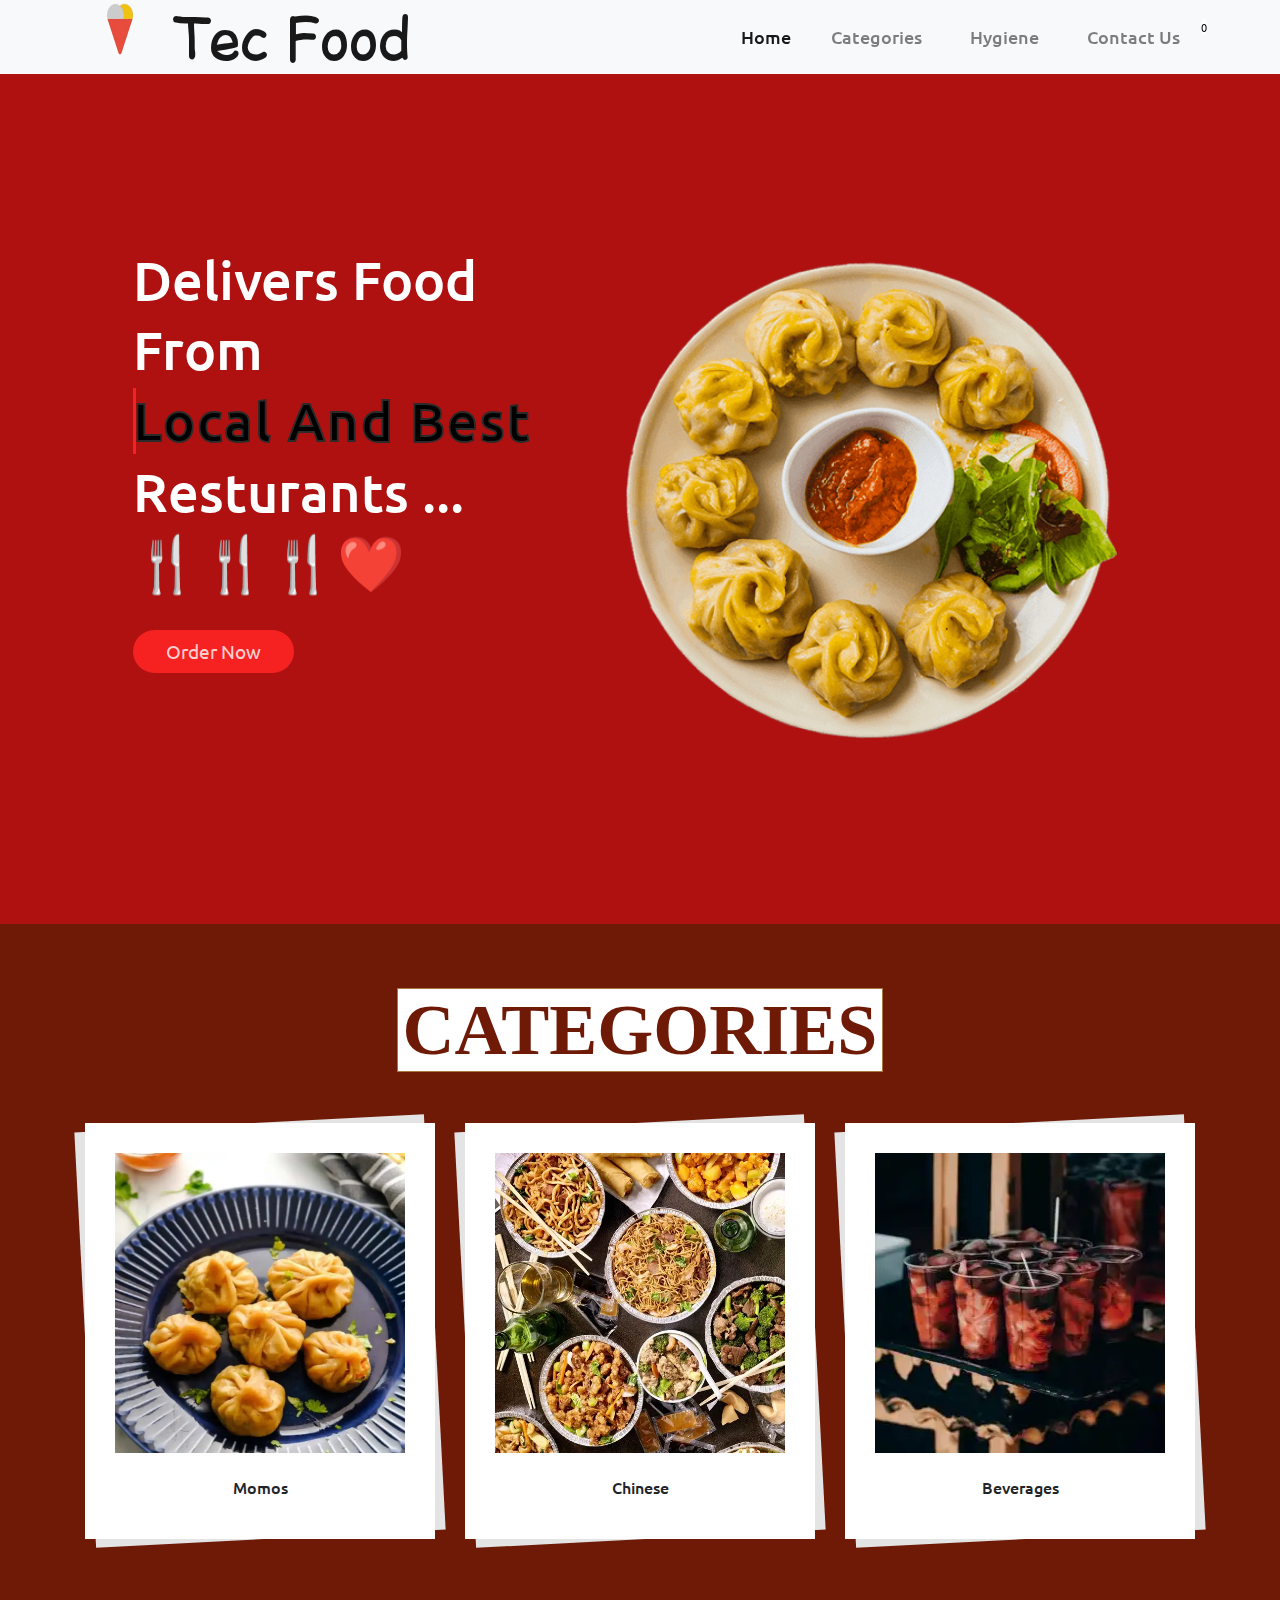
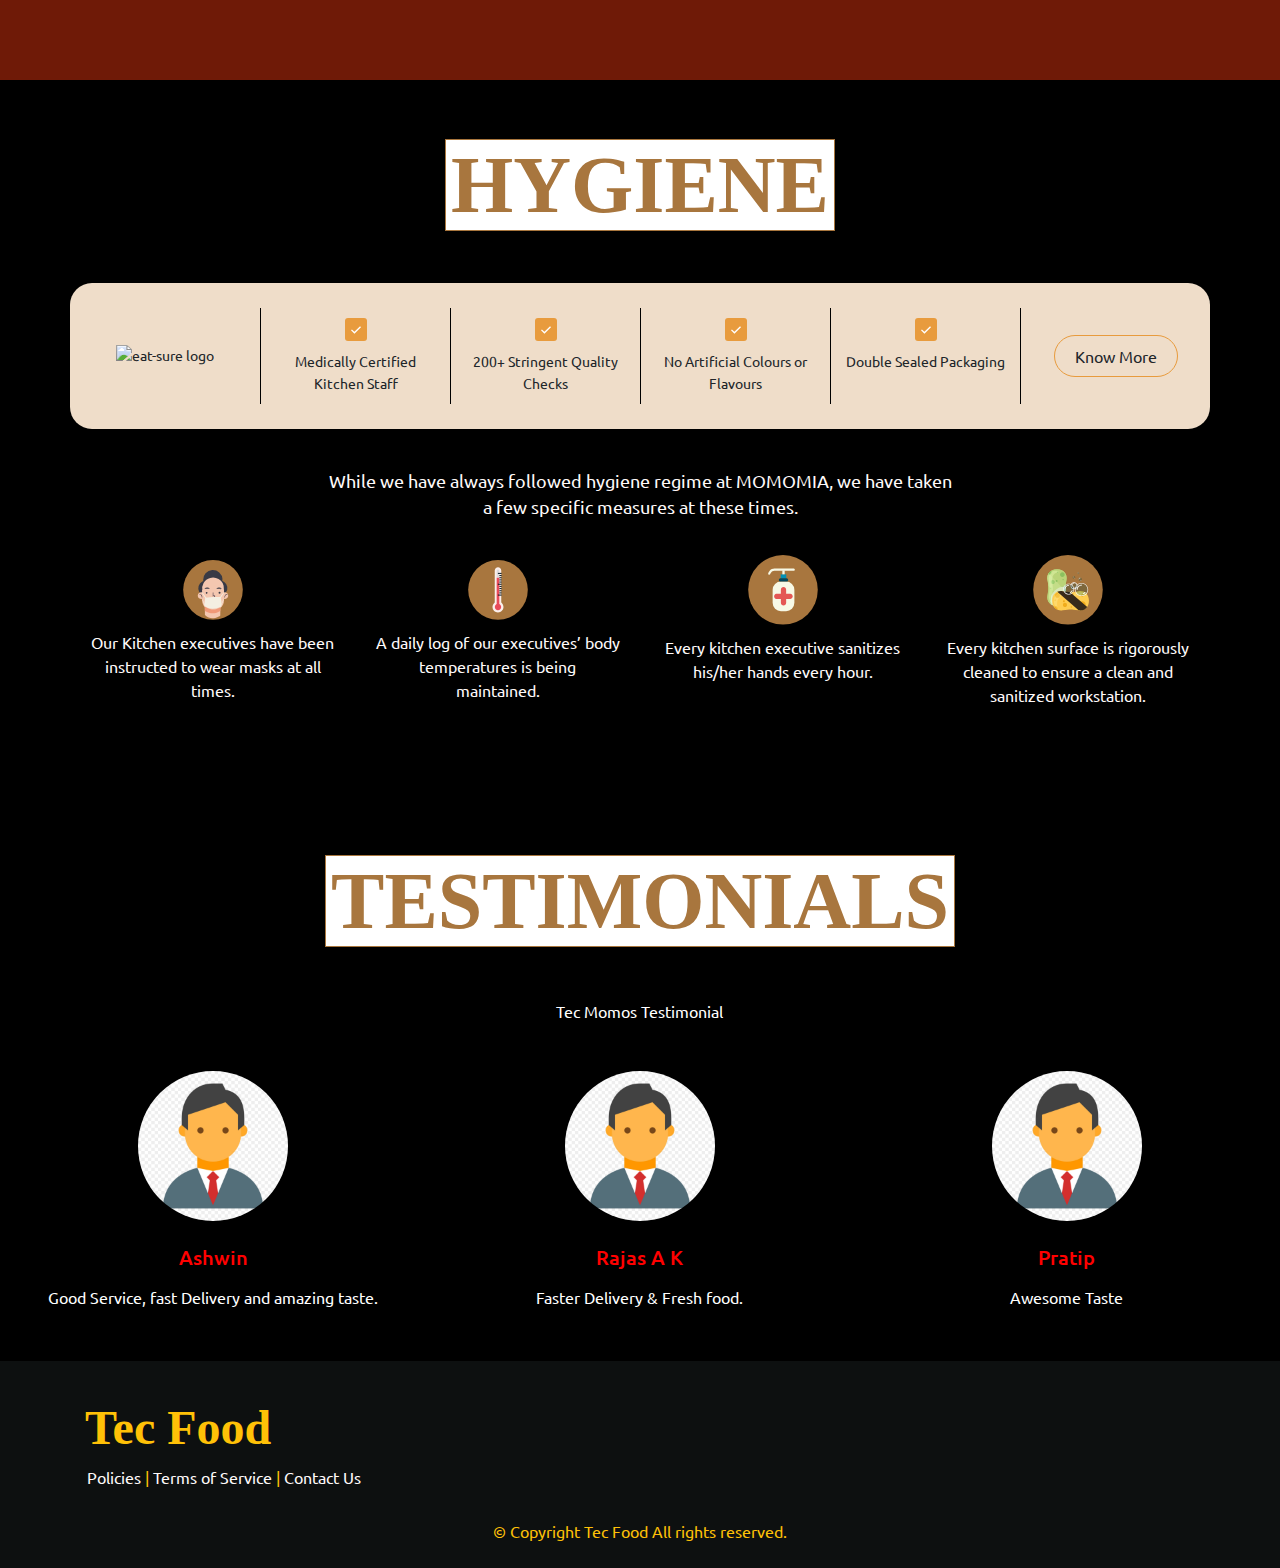
==== commit 3ad0193a: "Update index.html" ====
--- a/index.html
+++ b/index.html
@@ -258,7 +258,7 @@
                         ></textarea>
                       </div>
                       <div class="mb-3 px-2">
-                        <label for="note">Note (optional)</label> <br />
+                        <label for="note">Cooking Instructions</label> <br />
                         <textarea
                           type="text"
                           class="form-control"
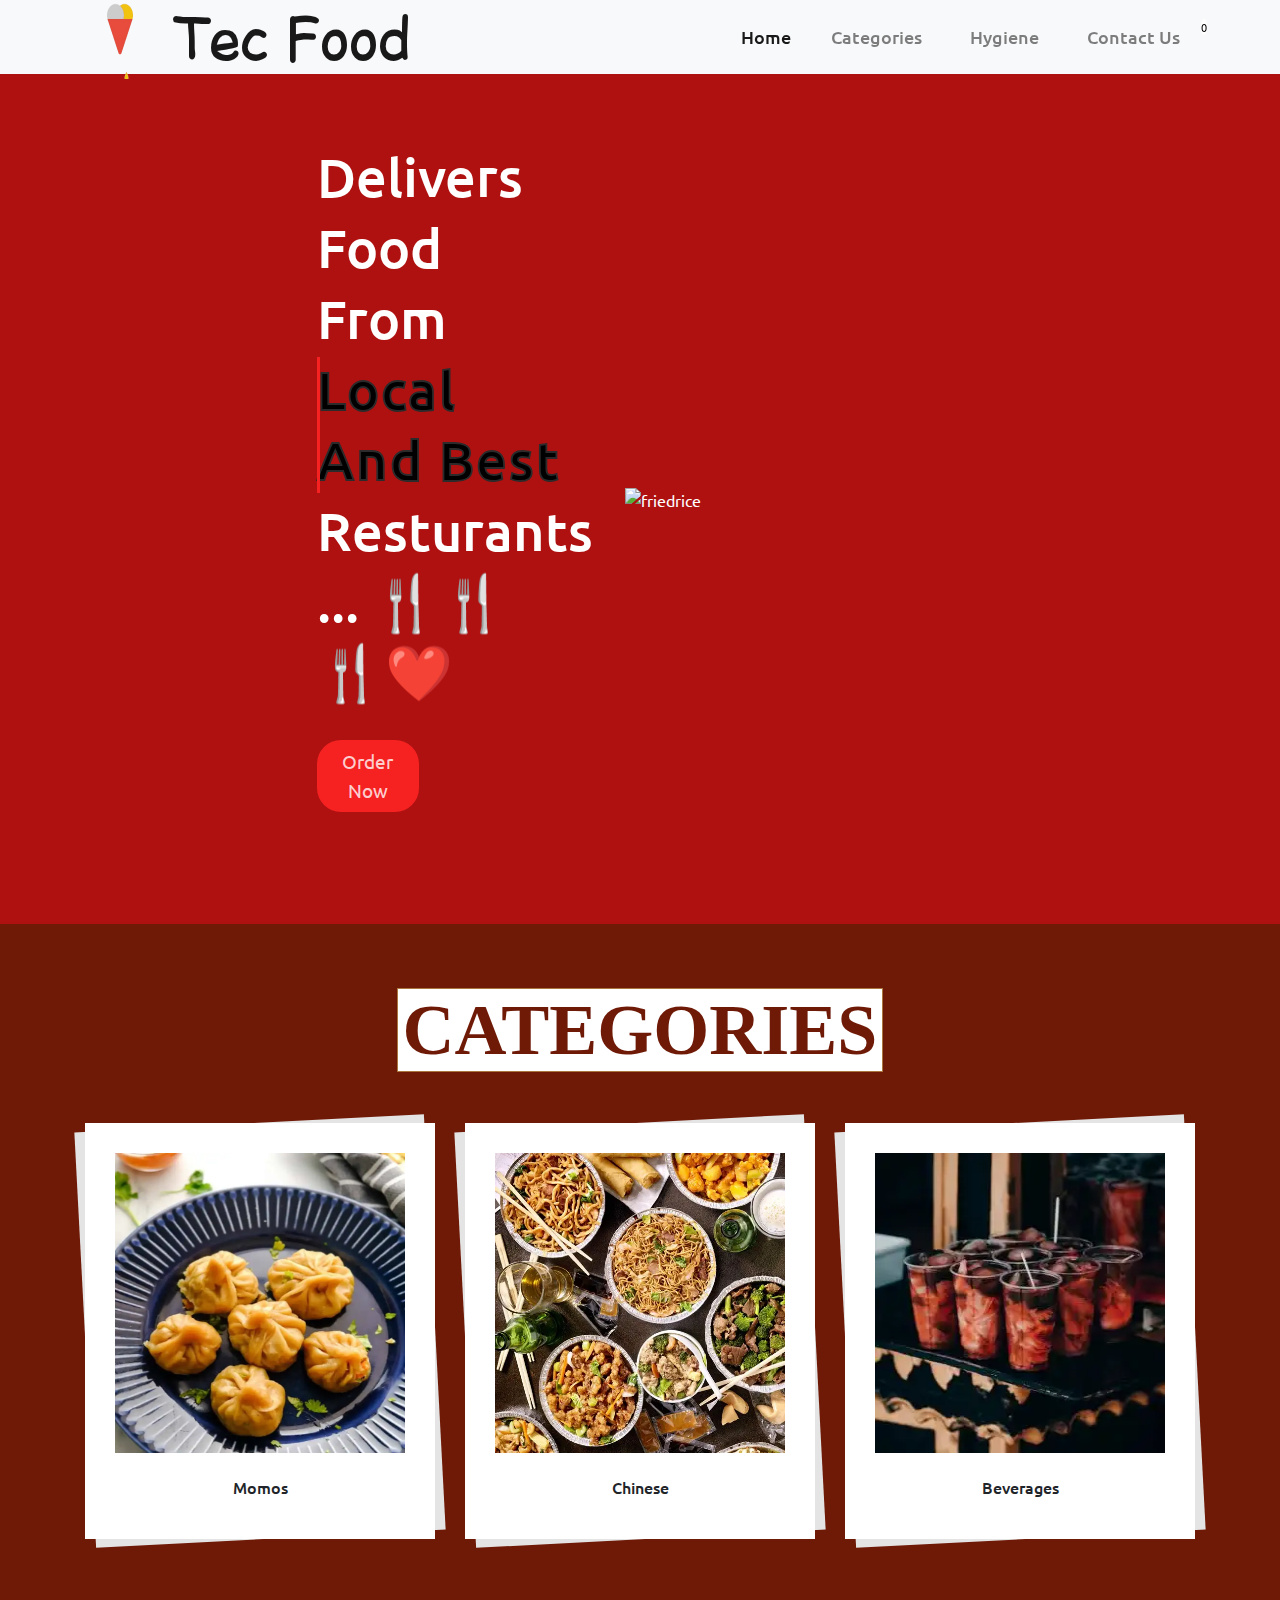
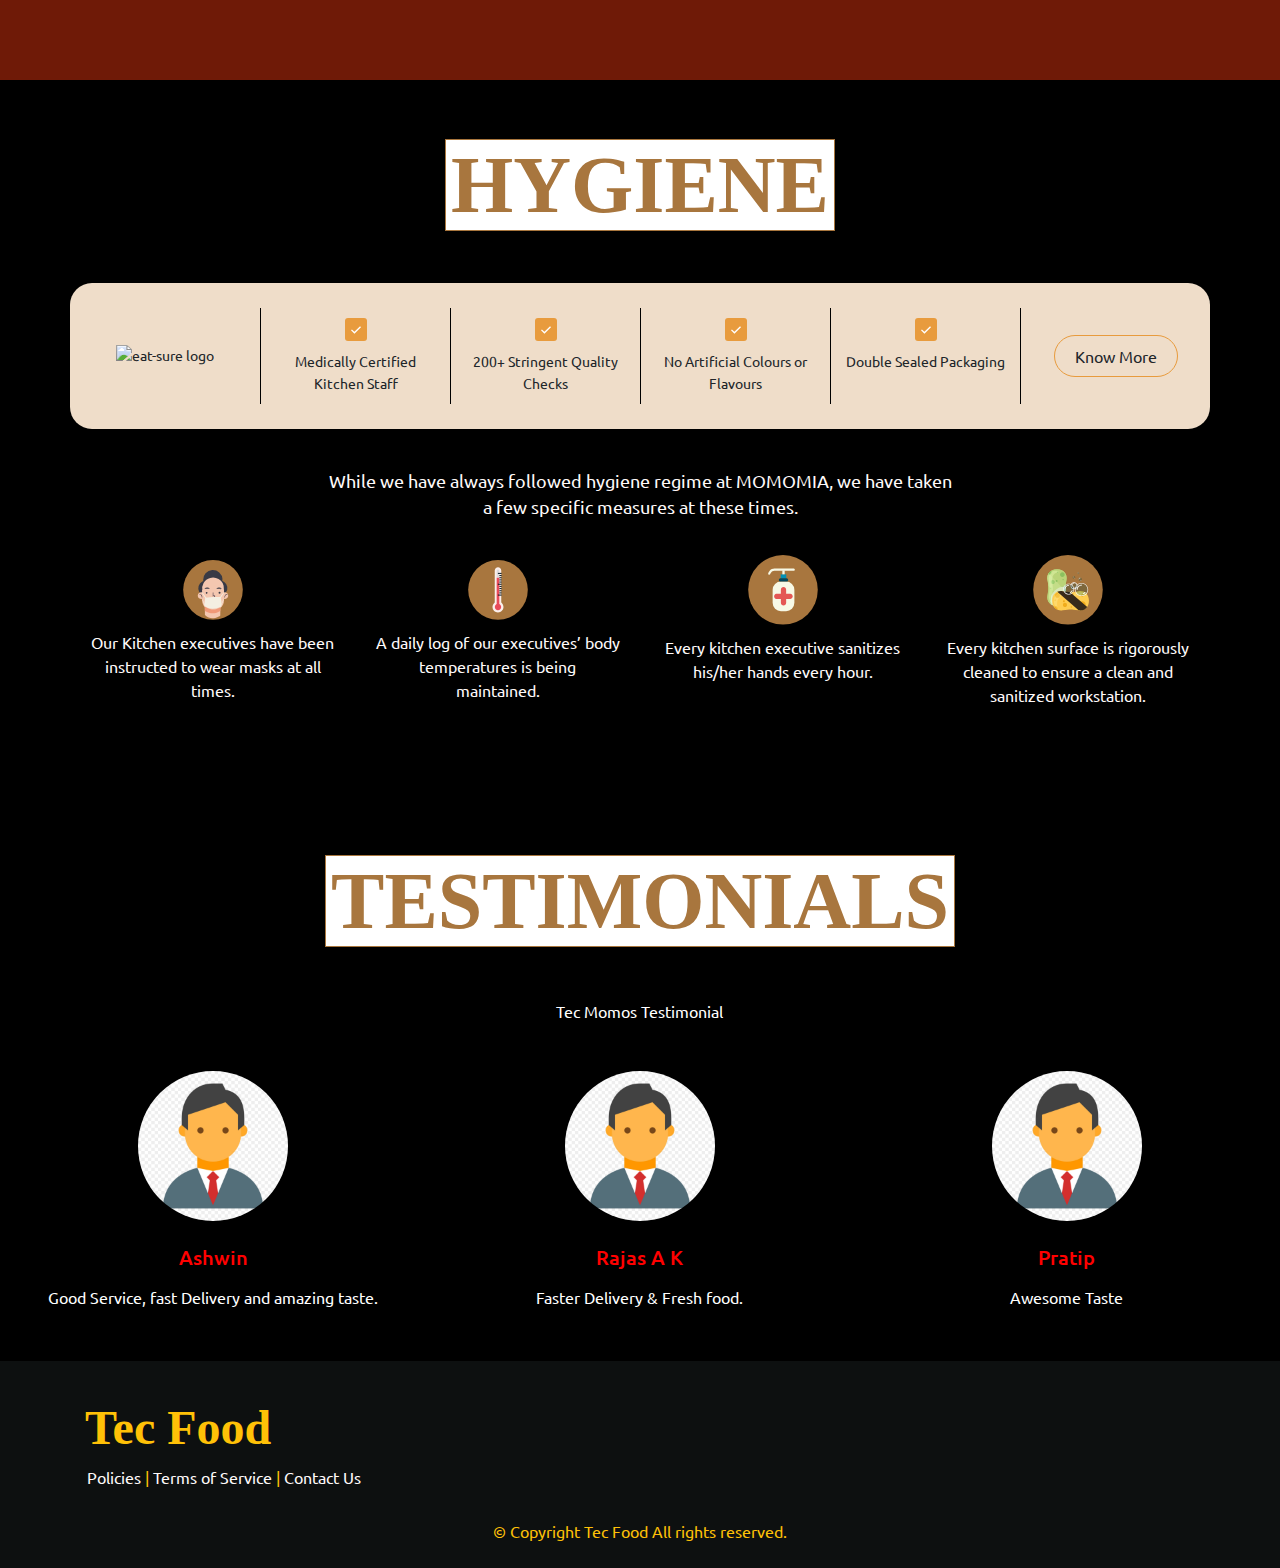
==== commit 62510bf1: "Update index.html" ====
--- a/index.html
+++ b/index.html
@@ -132,7 +132,7 @@
             </div>
           </div>
           <div class="col-lg-6 homeImgCol">
-            <img class="homeImg" src="./images/momoss.png" alt="momos" />
+             <img class="homeImg" src="./images/veg fried rice.png" alt="friedrice" />
           </div>
         </div>
       </section>
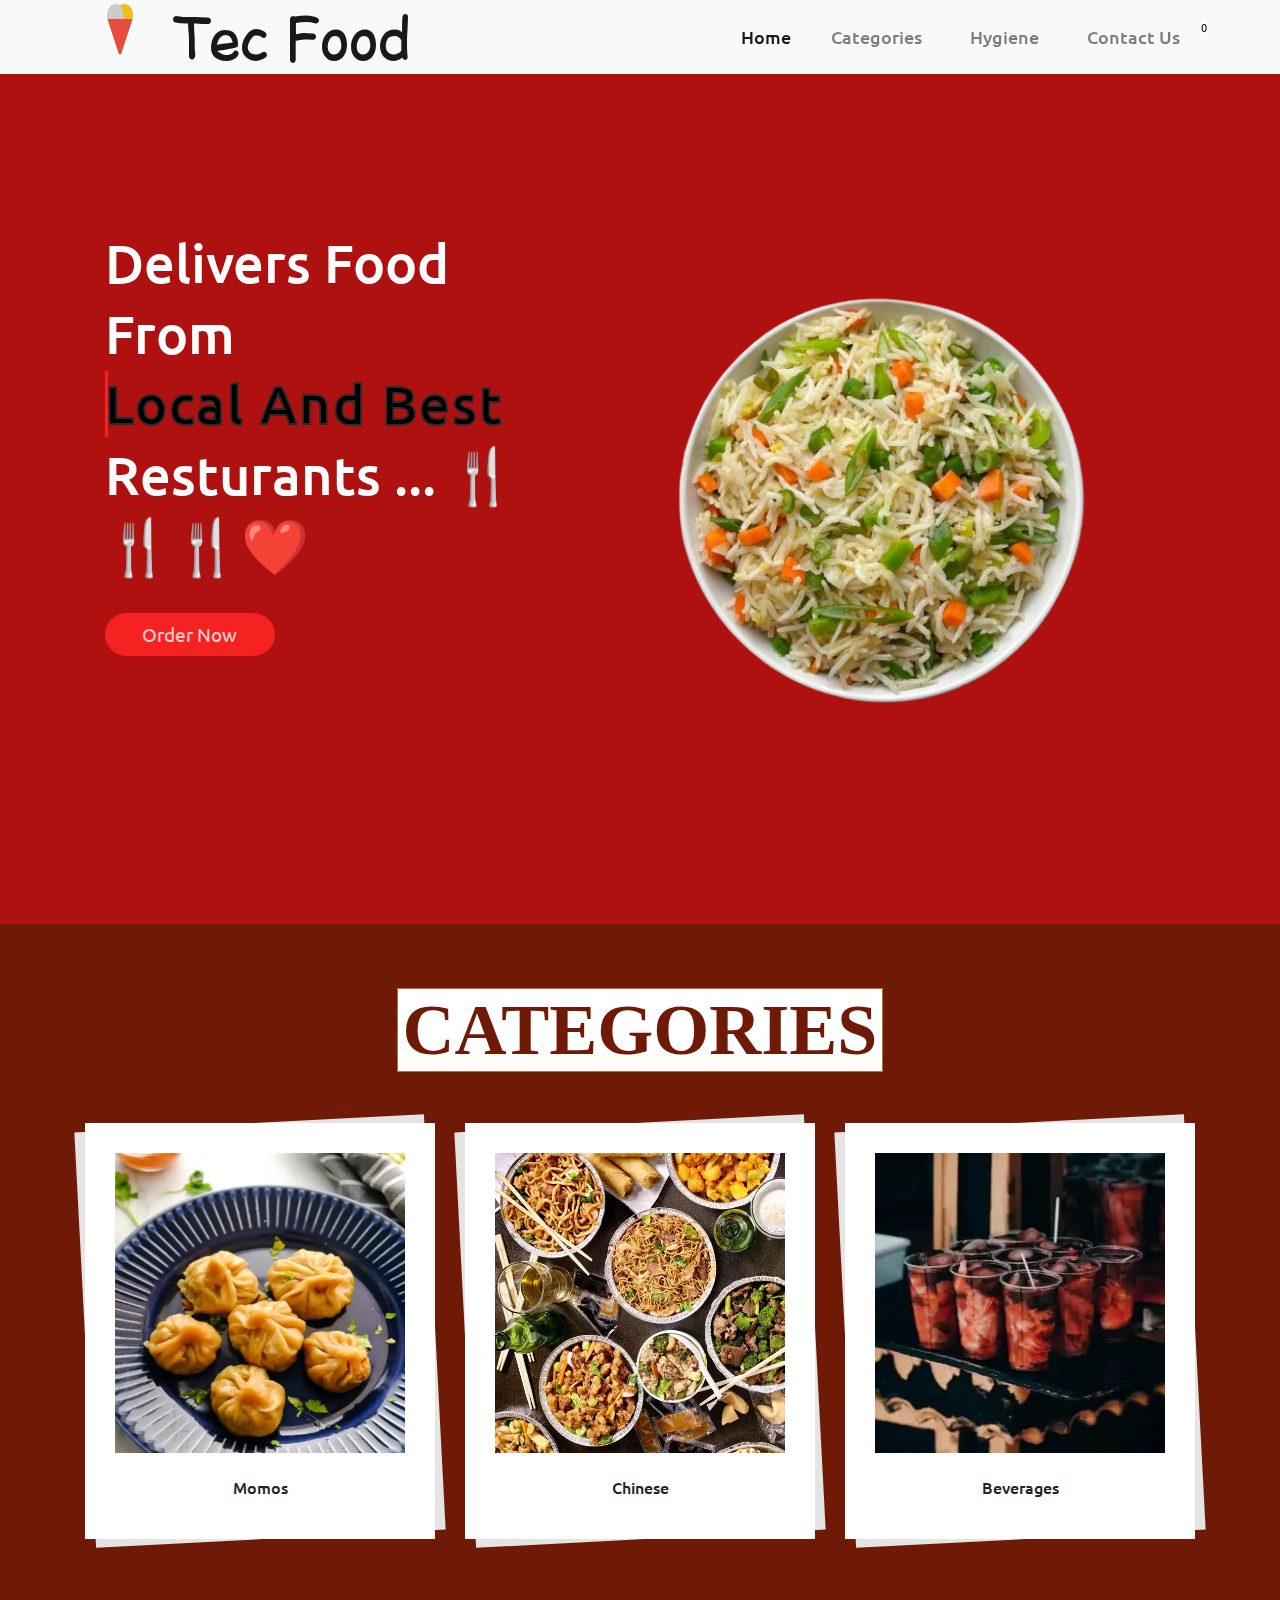
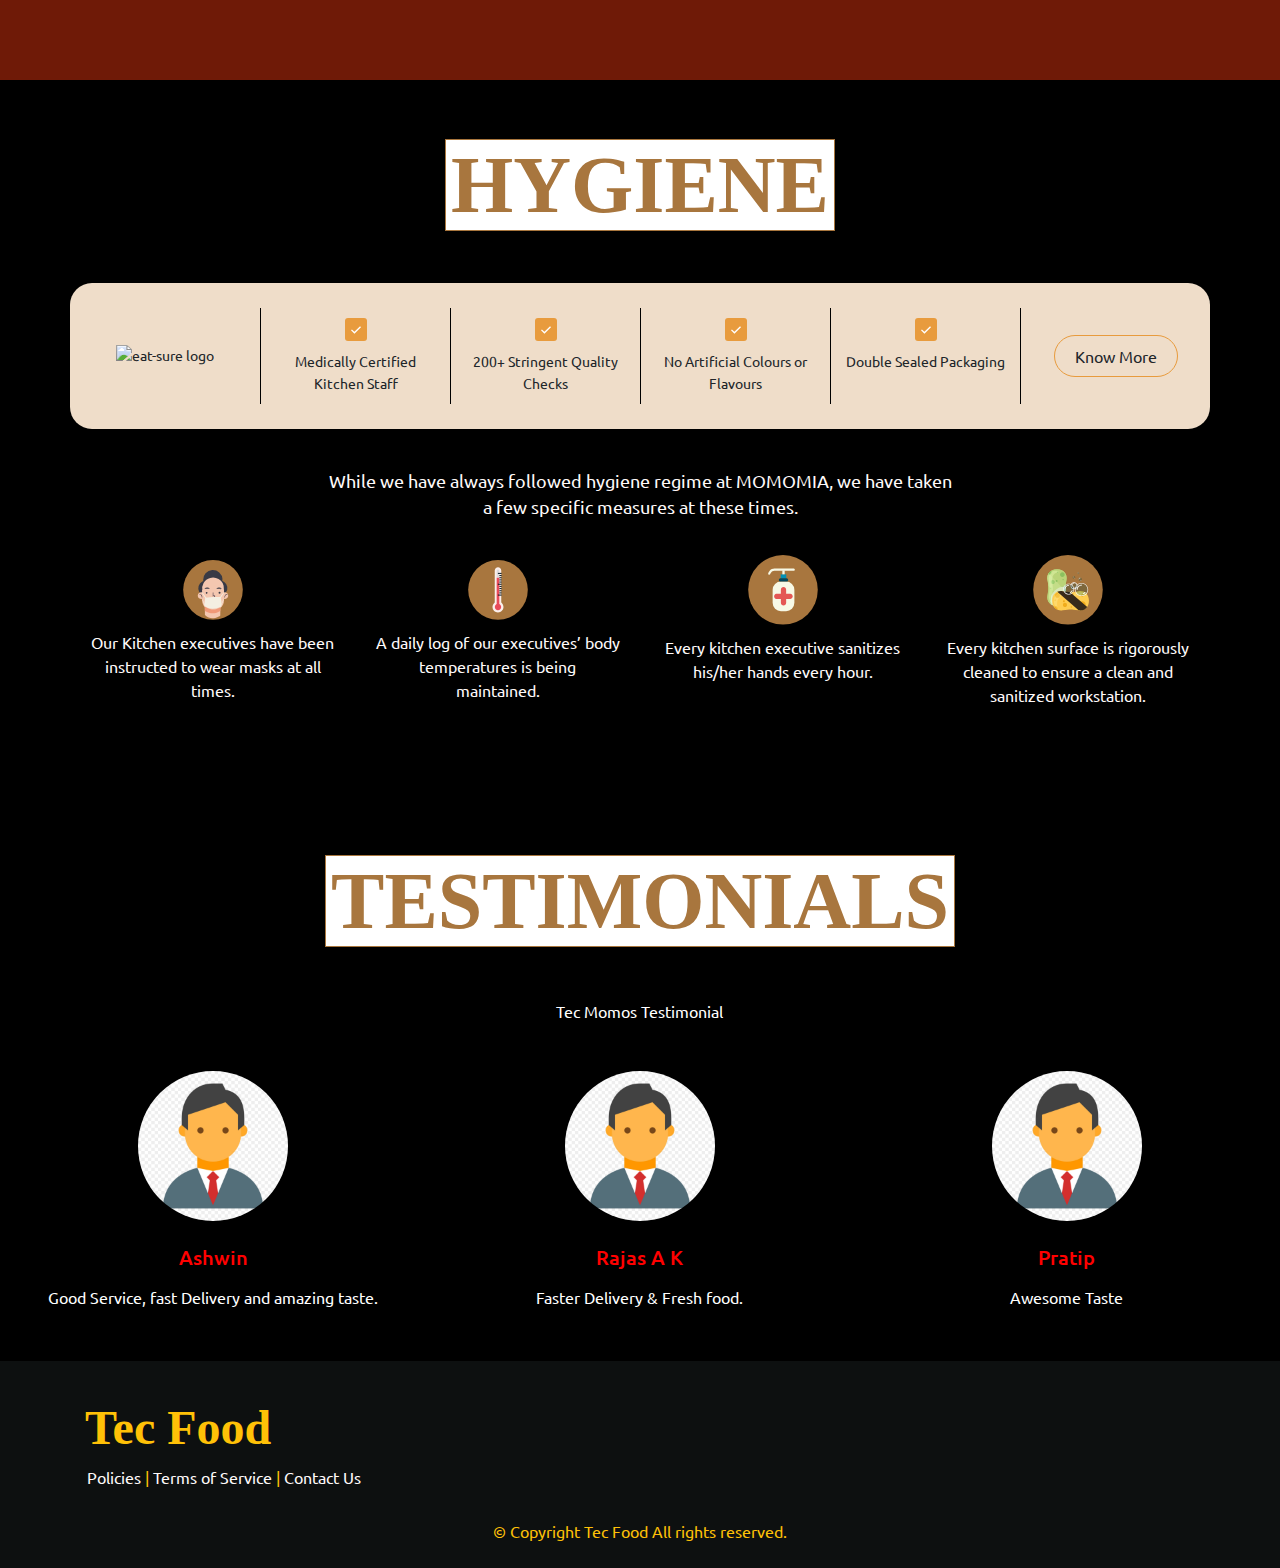
==== commit 6d0ff3cb: "Update index.html" ====
--- a/index.html
+++ b/index.html
@@ -132,7 +132,7 @@
             </div>
           </div>
           <div class="col-lg-6 homeImgCol">
-             <img class="homeImg" src="./images/veg fried rice.png" alt="friedrice" />
+             <img class="homeImg" src="./veg fried rice.png" alt="friedrice" />
           </div>
         </div>
       </section>
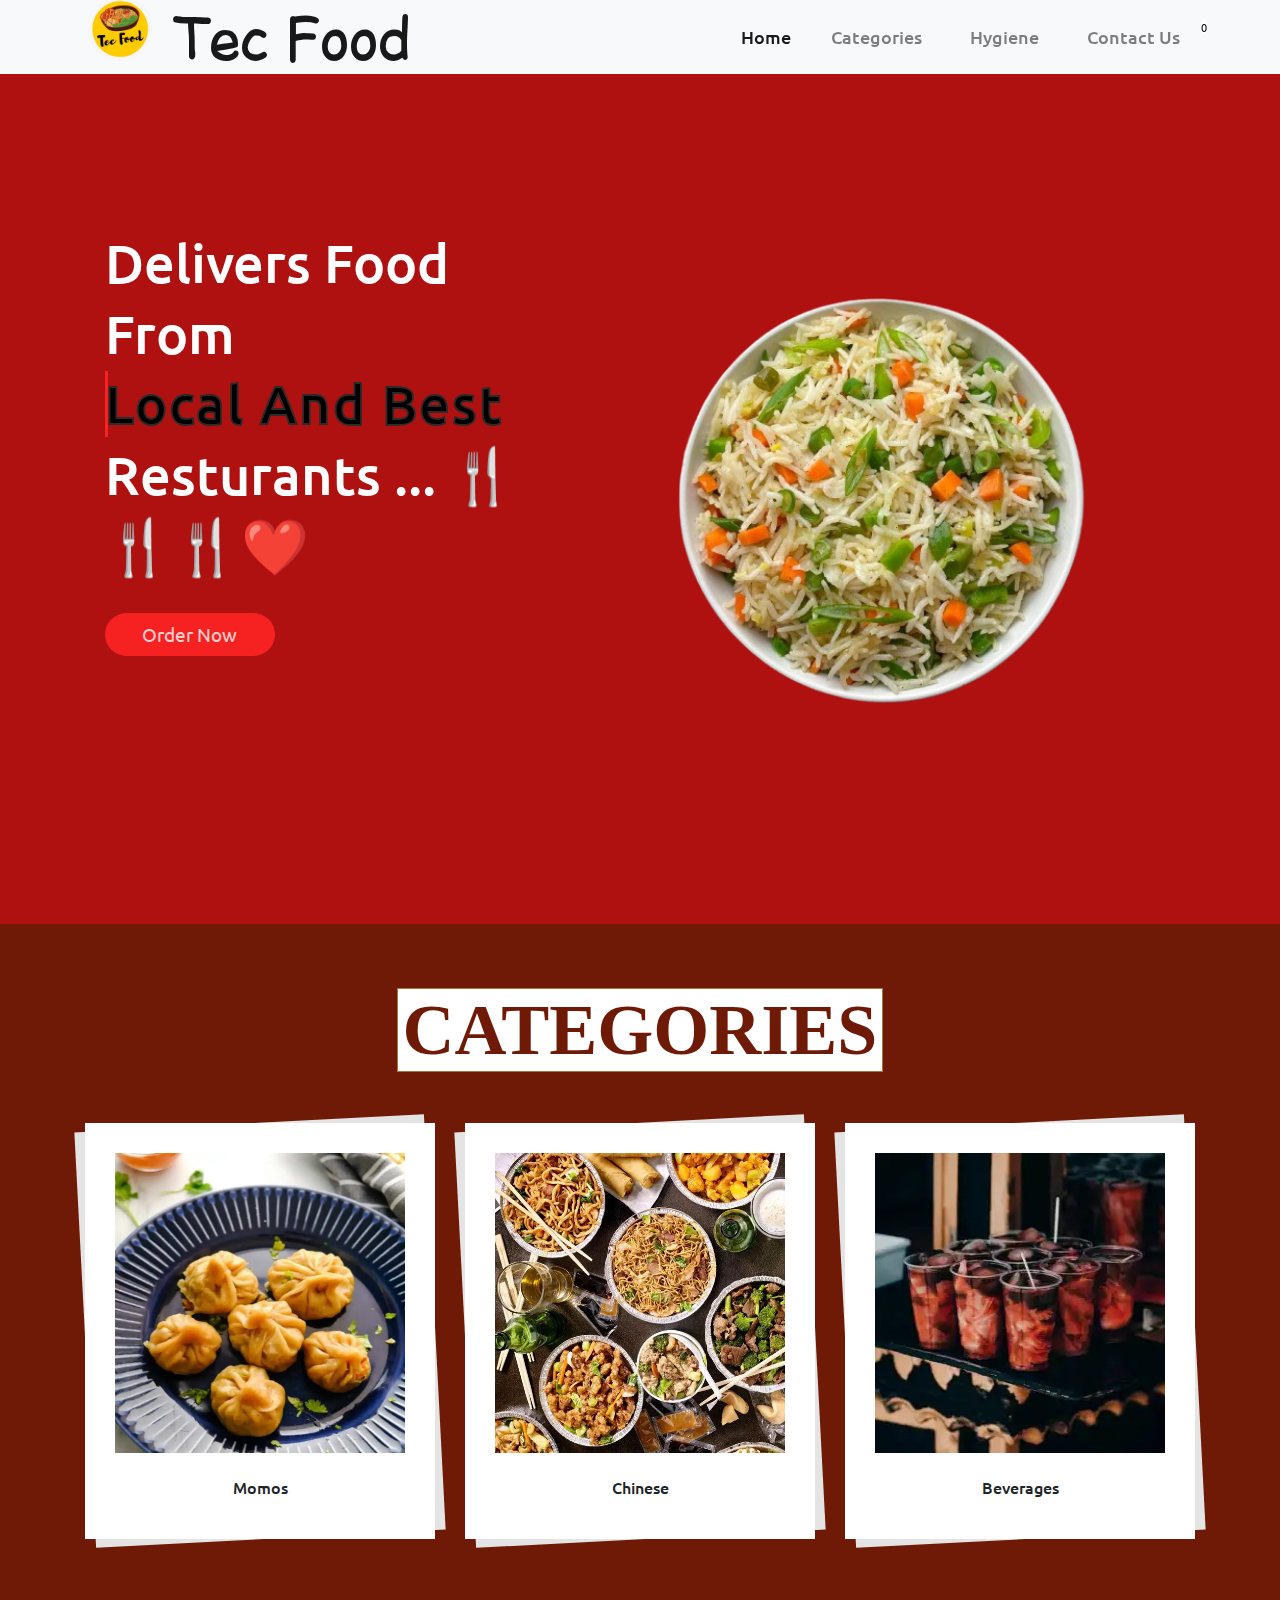
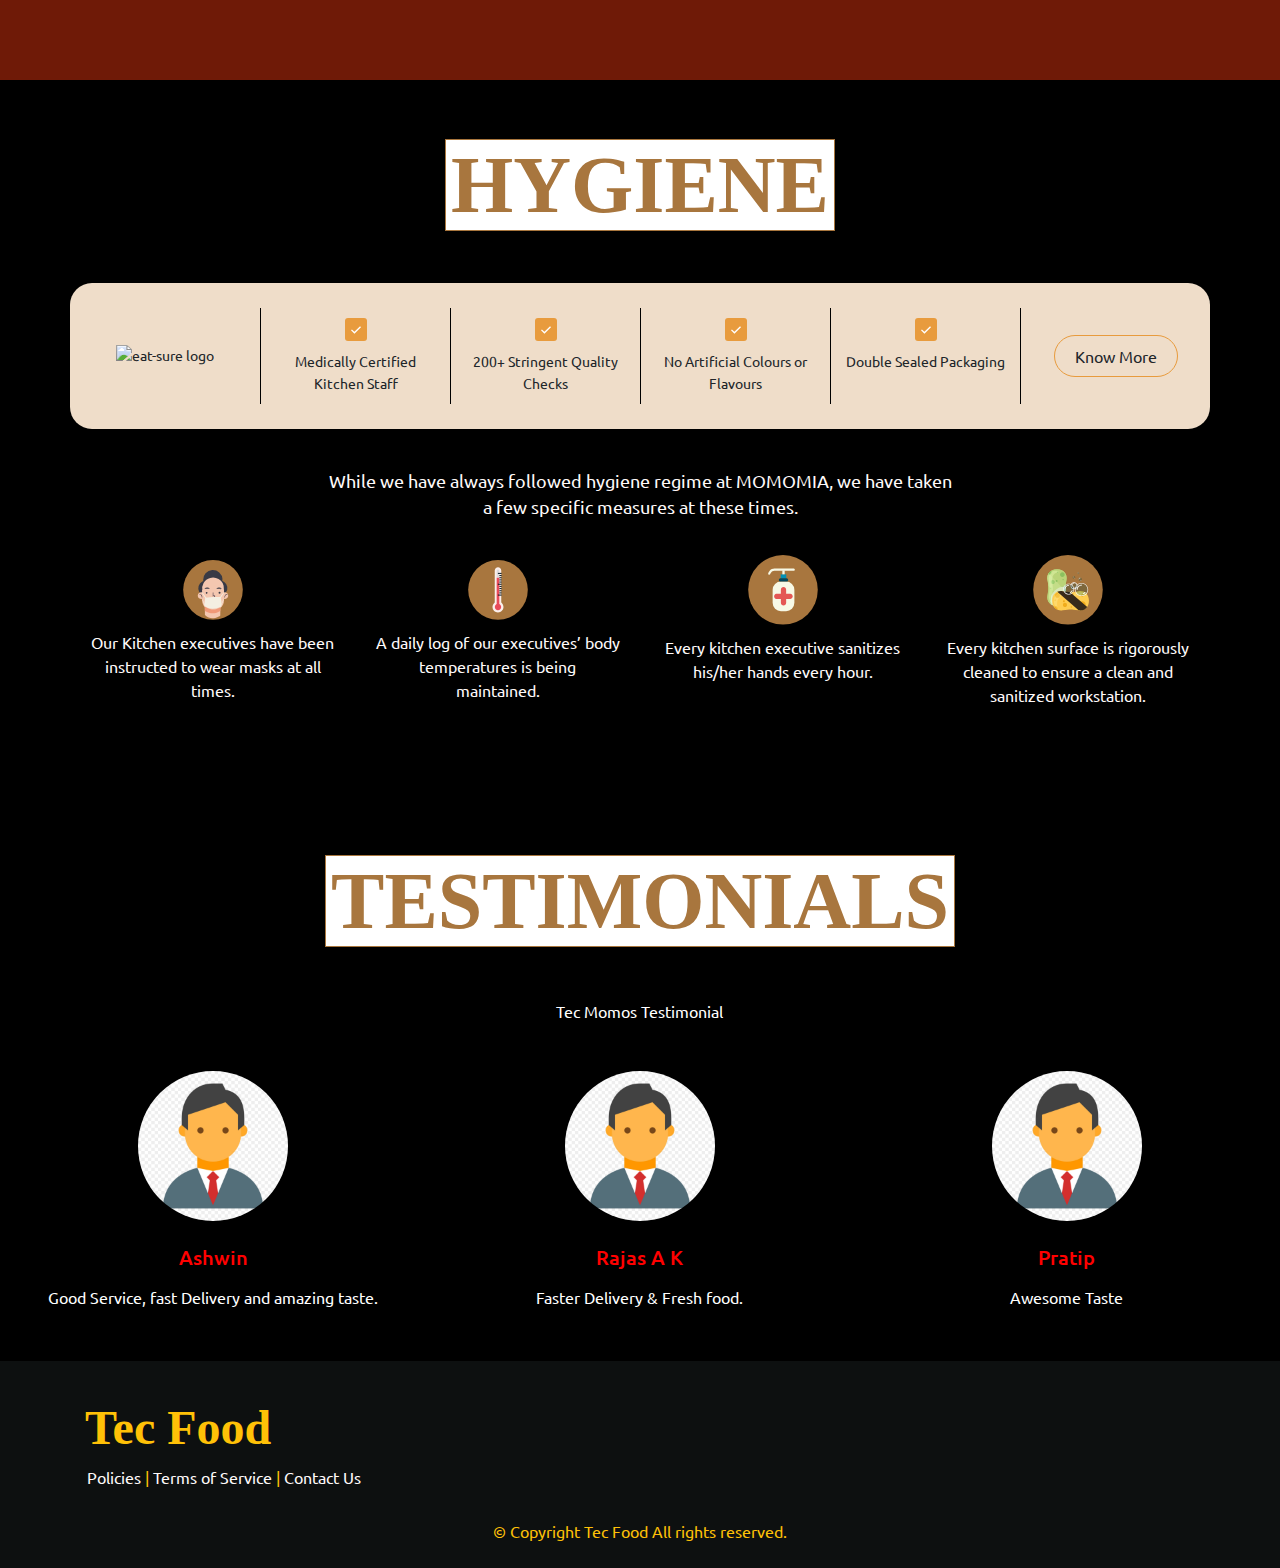
==== commit 0a957f3e: "Update index.html" ====
--- a/index.html
+++ b/index.html
@@ -4,7 +4,7 @@
     <title>Tec Food</title>
     <link
       rel="shortcut icon"
-      href="images/FOOD LOGO.gif"
+      href="./tec food logo.png"
       type="image/x-icon"
     />
 
@@ -70,7 +70,7 @@
         <!-- CODE FOR NAVIGATION BAR -->
         <ul class="px-0 mx-0">
           <img
-            src="./images/FOOD-LOGO-unscreen.gif"
+            src="./tec food logo.png"
             height="100px"
             width="100px"
             alt="navbar-logo"
